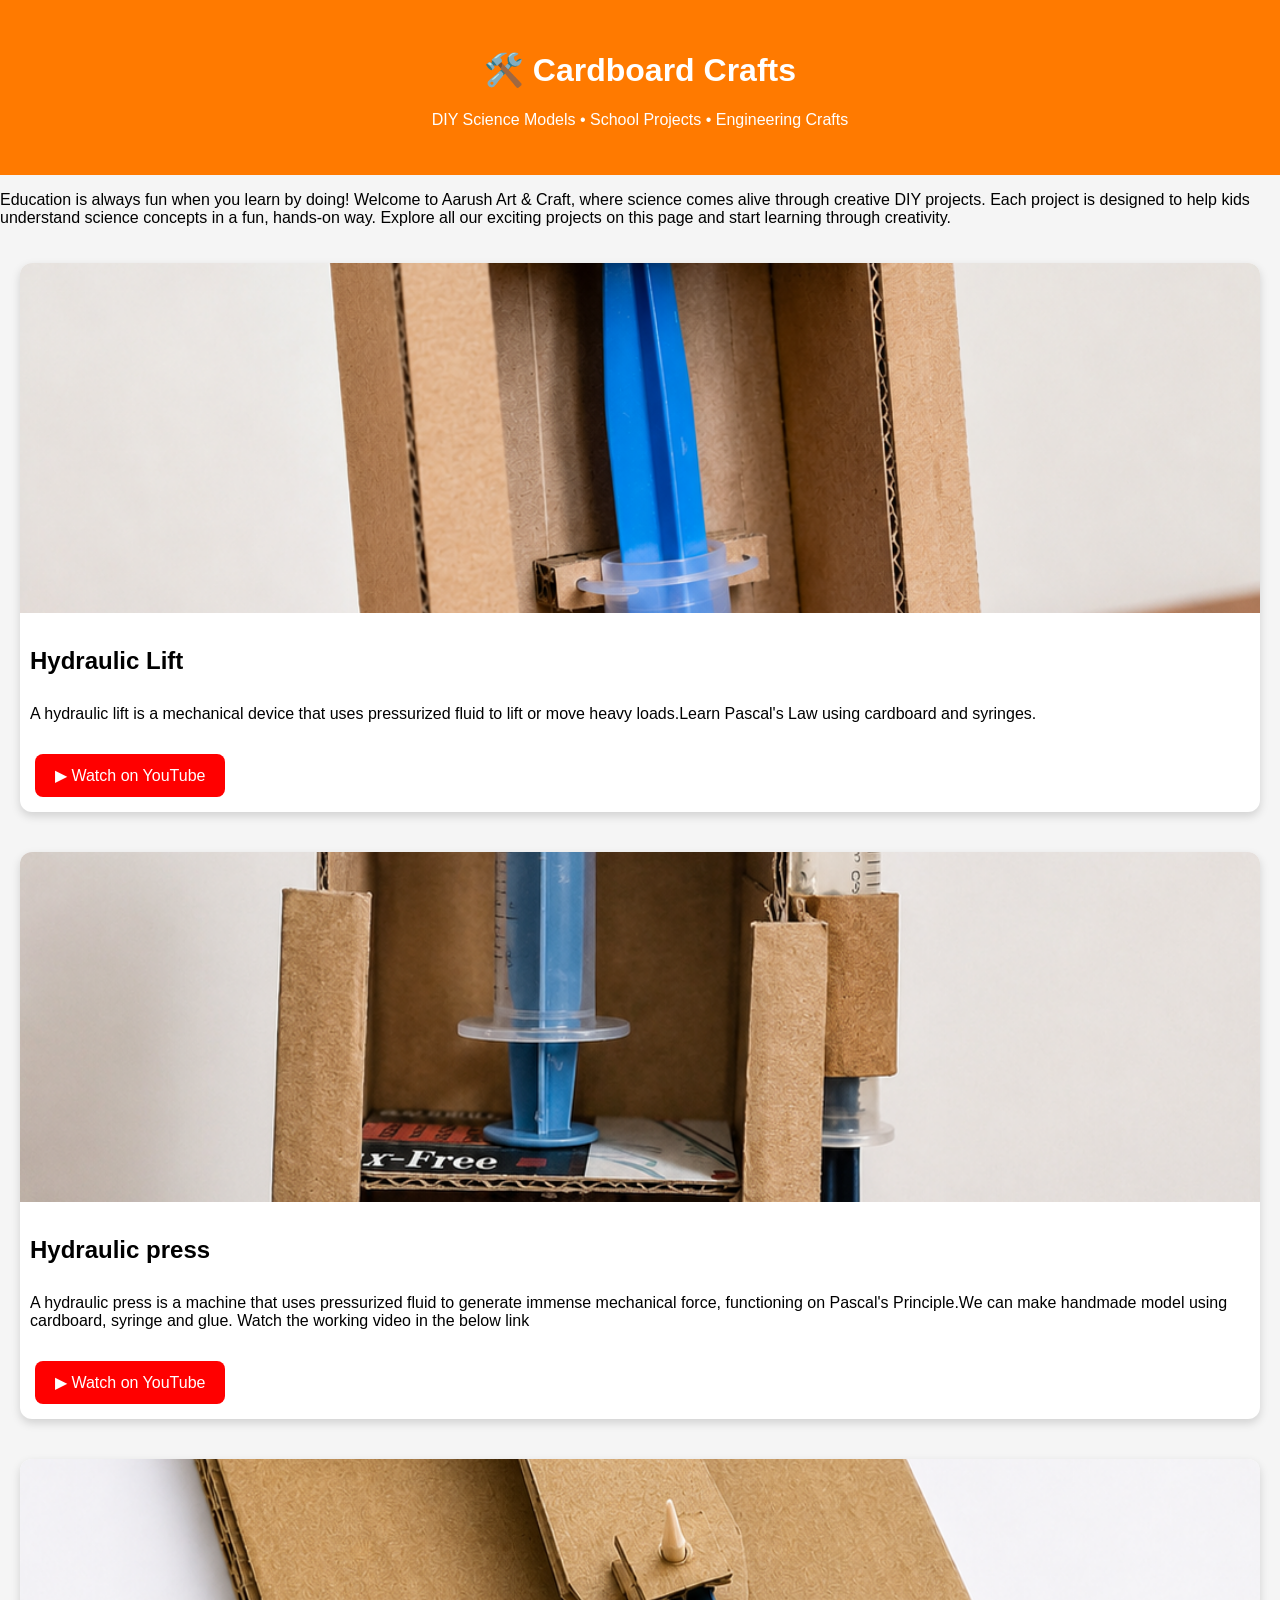
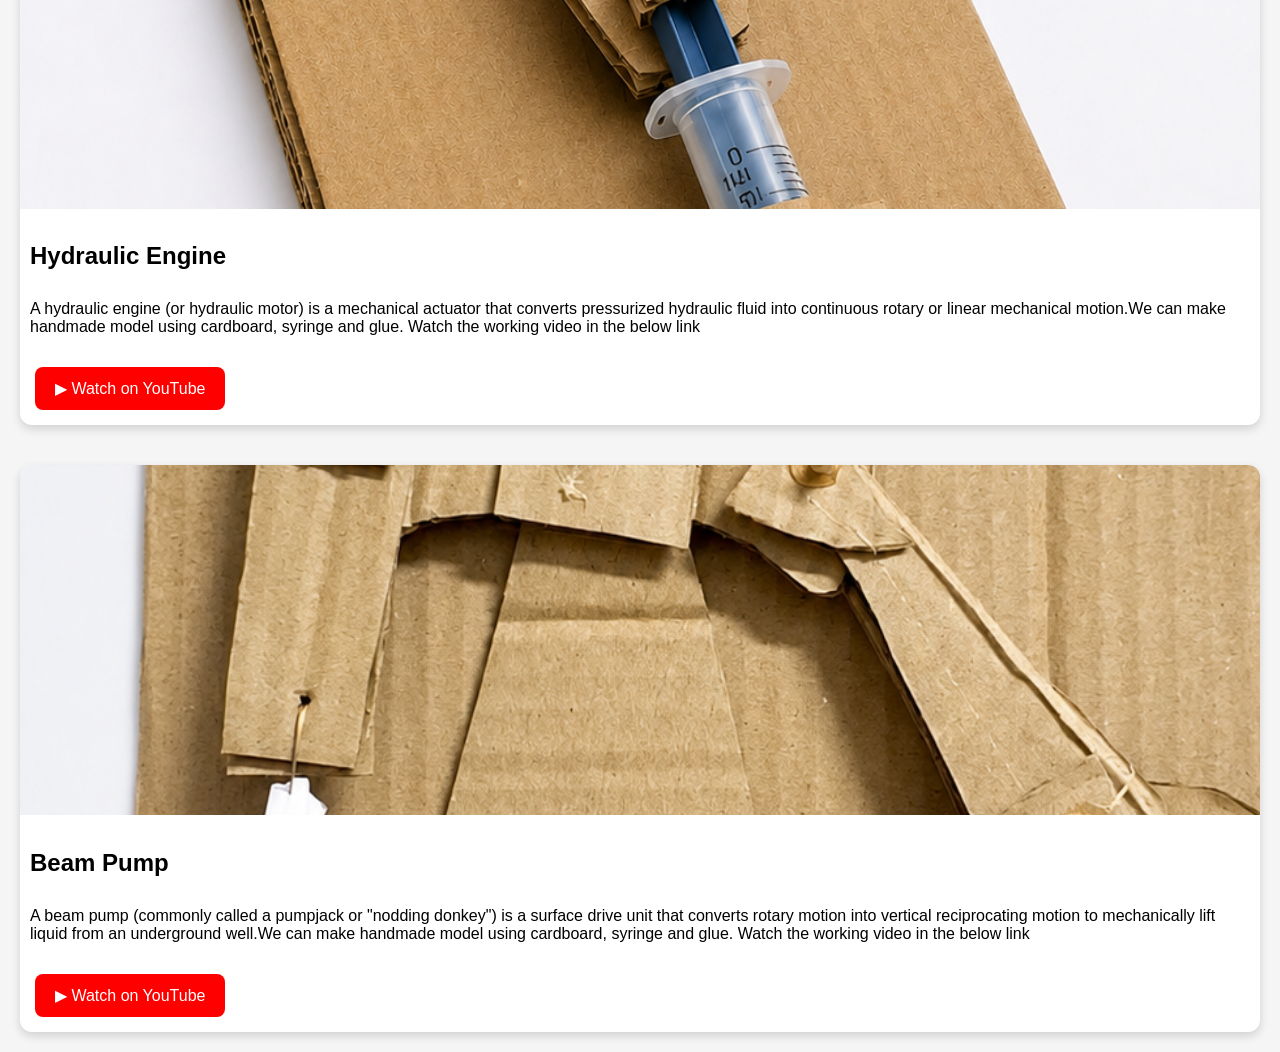
==== cardboard-crafts.html @ 6466de8f "Add introductory paragraph to cardboard crafts page Added a welcoming paragraph to introduce the pro" ====
<!DOCTYPE html>
<html lang="en">
<head>
<meta charset="UTF-8">


<meta name="description" content="Learn how to make cardboard crafts, DIY science models, hydraulic lift, pulley, rack and pinion, engine models, and school project ideas with step-by-step YouTube tutorials.">

<meta name="keywords" content="cardboard crafts, DIY science models, school projects, hydraulic lift, Pascal's law, engineering crafts, cardboard projects, Aarush Art and Craft">

<meta name="author" content="Aarush Art & Craft">

<meta name="robots" content="index, follow">

<meta property="og:title" content="Aarush Art & Craft">
<meta property="og:description" content="DIY Cardboard Science Models and Engineering Crafts">
<meta property="og:image" content="https://aarushartcraft.store/images/hydraulic-lift.jpg">
<meta property="og:url" content="https://aarushartcraft.store/">
<meta name="viewport" content="width=device-width, initial-scale=1.0">
<title>Cardboard Crafts | Aarush Art & Craft</title>

<style>
body{
    font-family:Arial,sans-serif;
    margin:0;
    background:#f5f5f5;
}

header{
    background:#ff7a00;
    color:white;
    text-align:center;
    padding:30px;
}

.grid{
    display:grid;
    grid-template-columns:repeat(auto-fit,minmax(280px,1fr));
    gap:20px;
    padding:20px;
}

.card{
    background:white;
    border-radius:12px;
    overflow:hidden;
    box-shadow:0 4px 10px rgba(0,0,0,.15);
}


.large-image {
    width: 100%;
    height: 350px;
    object-fit: cover;
}

.card h2{
    padding:10px;
}

.card p{
    padding:0 10px;
}

.button{
    display:inline-block;
    margin:15px;
    padding:12px 20px;
    background:red;
    color:white;
    text-decoration:none;
    border-radius:8px;
}
    
</style>

</head>

<body>

<header>
<h1>🛠️ Cardboard Crafts</h1>
<p>DIY Science Models • School Projects • Engineering Crafts</p>
</header>
<p>Education is always fun when you learn by doing!
Welcome to Aarush Art & Craft, where science comes alive through creative DIY projects. Each project is designed to help kids understand science concepts in a fun, hands-on way.
Explore all our exciting projects on this page and start learning through creativity. </p>
<div class="grid">

<div class="card">
<img src="image/hydraulic lift.png" class="large-image" alt="Hydraulic Lift">

<h2>Hydraulic Lift</h2>

<p>A hydraulic lift is a mechanical device that uses pressurized fluid to lift or move heavy loads.Learn Pascal's Law using cardboard and syringes.</p>

<a class="button"
href="https://youtube.com/shorts/igs1N5tUqi4?feature=share"
target="_blank">
▶ Watch on YouTube
</a>

</div>

</div>
<div class="grid">

<div class="card">
<img src="image/hydraulic press.png" class="large-image" alt="Hydraulic Press">

<h2>Hydraulic press</h2>

<p>A hydraulic press is a machine that uses pressurized fluid to generate immense mechanical force, functioning on Pascal's Principle.We can make handmade model using cardboard, syringe and glue. Watch the working video in the below link </p>

<a class="button"
href="https://youtube.com/shorts/ojKAzRwGPjg?feature=share"
target="_blank">
▶ Watch on YouTube
</a>

</div>

</div>
    </div>
<div class="grid">

<div class="card">
<img src="image/cardboard engine.png" class="large-image" alt="Hydraulic engine">

<h2>Hydraulic Engine</h2>

<p>A hydraulic engine (or hydraulic motor) is a mechanical actuator that converts pressurized hydraulic fluid into continuous rotary or linear mechanical motion.We can make handmade model using cardboard, syringe and glue. Watch the working video in the below link </p>

<a class="button"
href="https://youtube.com/shorts/Ao4oOEeoLTc?si=QLT91wy5nQGYaoRS"
target="_blank">
▶ Watch on YouTube
</a>

</div>

</div>
    <div class="grid">

<div class="card">
<img src="image/crank case mechanism.png" class="large-image" alt="Beam pump">

<h2>Beam Pump</h2>

<p>A beam pump (commonly called a pumpjack or "nodding donkey") is a surface drive unit that converts rotary motion into vertical reciprocating motion to mechanically lift liquid from an underground well.We can make handmade model using cardboard, syringe and glue. Watch the working video in the below link </p>

<a class="button"
href="https://youtube.com/shorts/di73nkP9An8?feature=share"
target="_blank">
▶ Watch on YouTube
</a>

</div>

</div>
</body>
</html>
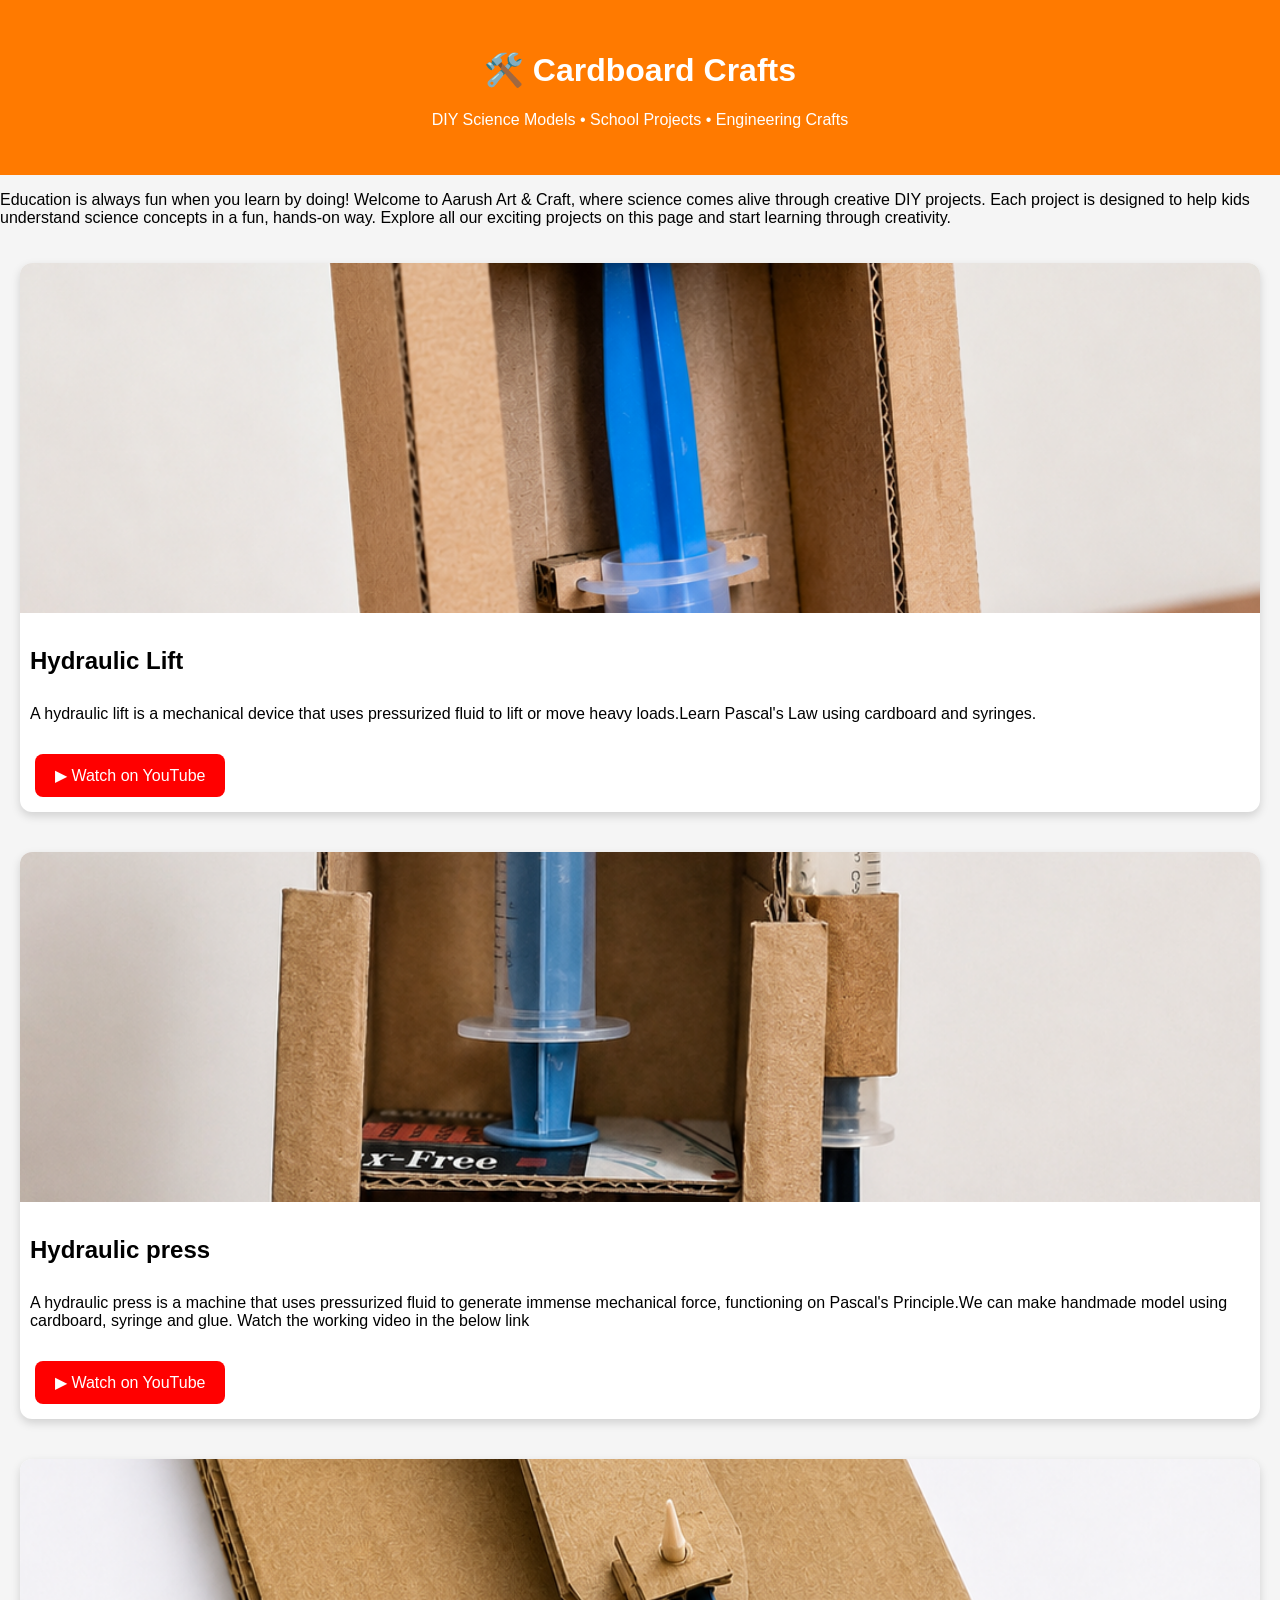
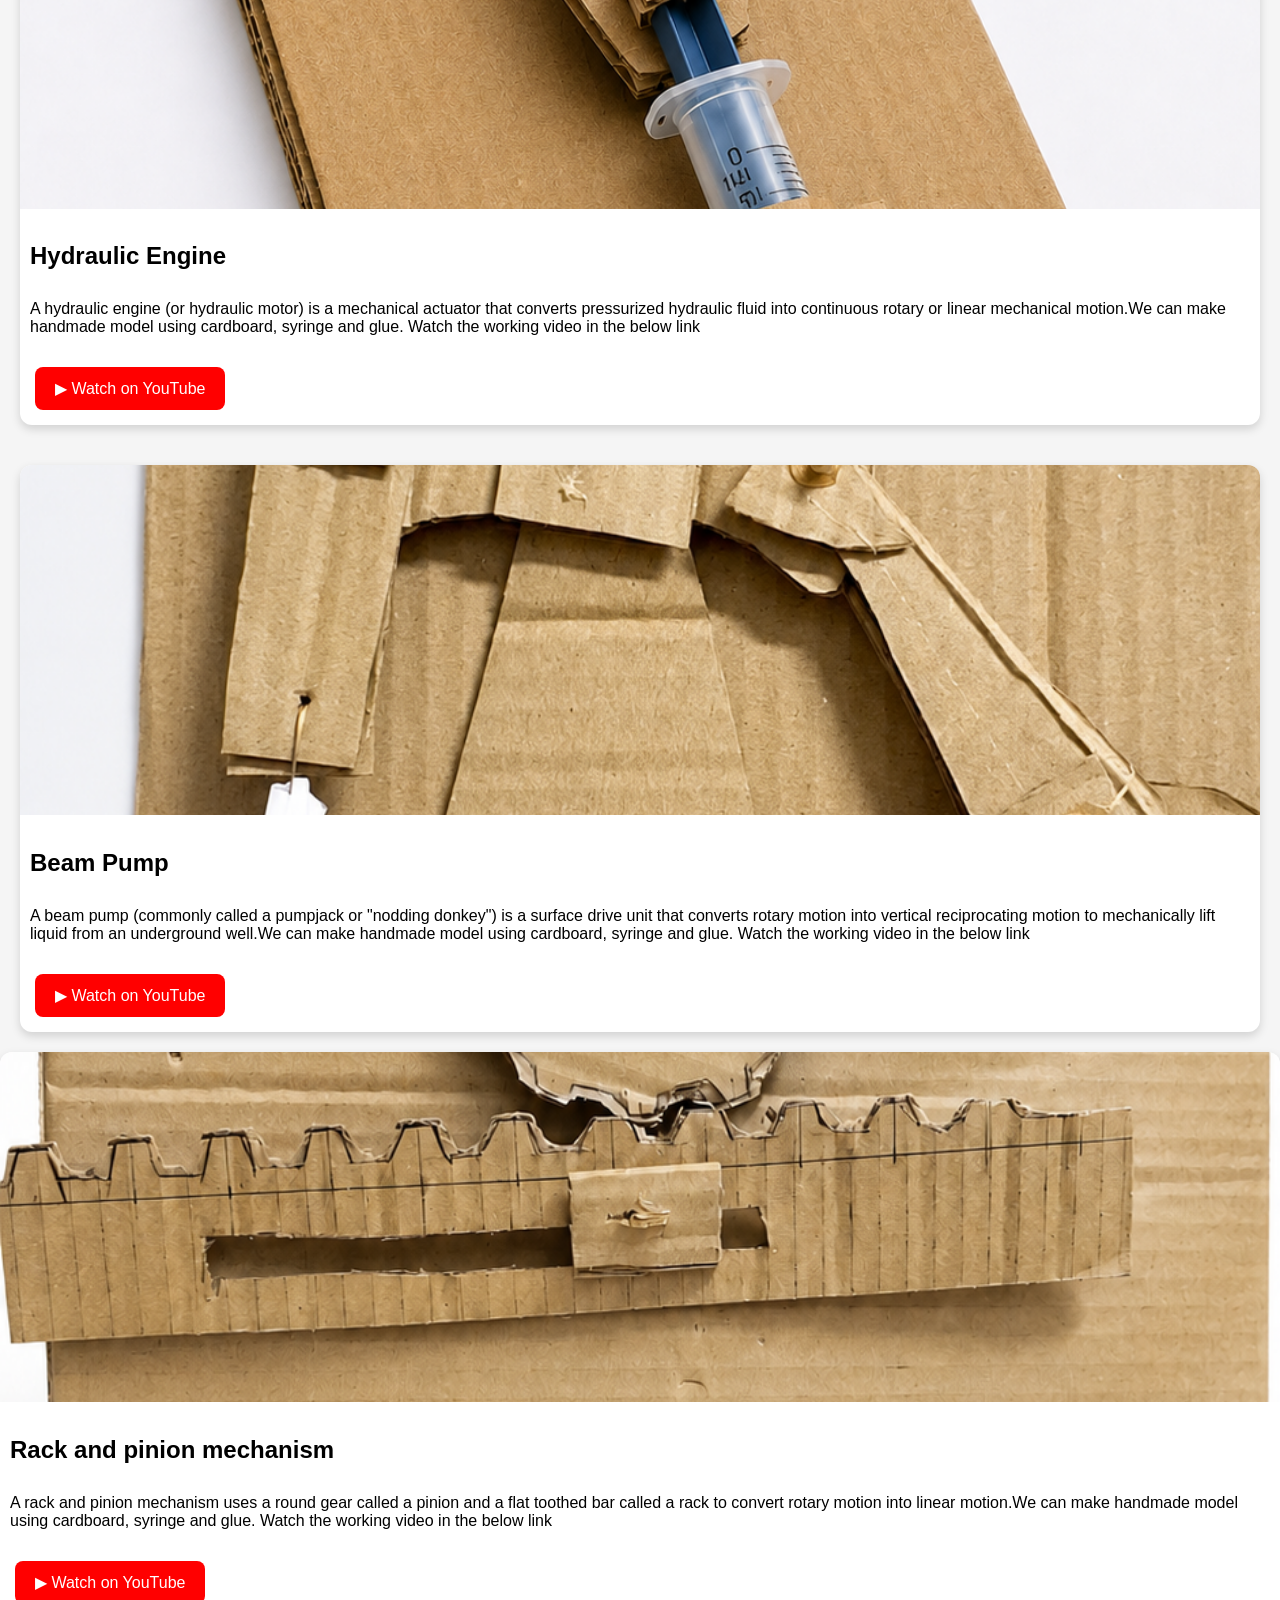
==== commit ad5d0cef: "Add rack and pinion mechanism section Added a new section for the rack and pinion mechanism with an " ====
--- a/cardboard-crafts.html
+++ b/cardboard-crafts.html
@@ -158,5 +158,20 @@
 </div>
 
 </div>
+    <div class="card">
+<img src="image/rack and pinion.png" class="large-image" alt="Beam pump">
+
+<h2>Rack and pinion mechanism</h2>
+
+<p>A rack and pinion mechanism uses a round gear called a pinion and a flat toothed bar called a rack to convert rotary motion into linear motion.We can make handmade model using cardboard, syringe and glue. Watch the working video in the below link </p>
+
+<a class="button"
+href="https://youtu.be/C5JU1VcR-ag">
+▶ Watch on YouTube
+</a>
+
+</div>
+
+</div>
 </body>
 </html>
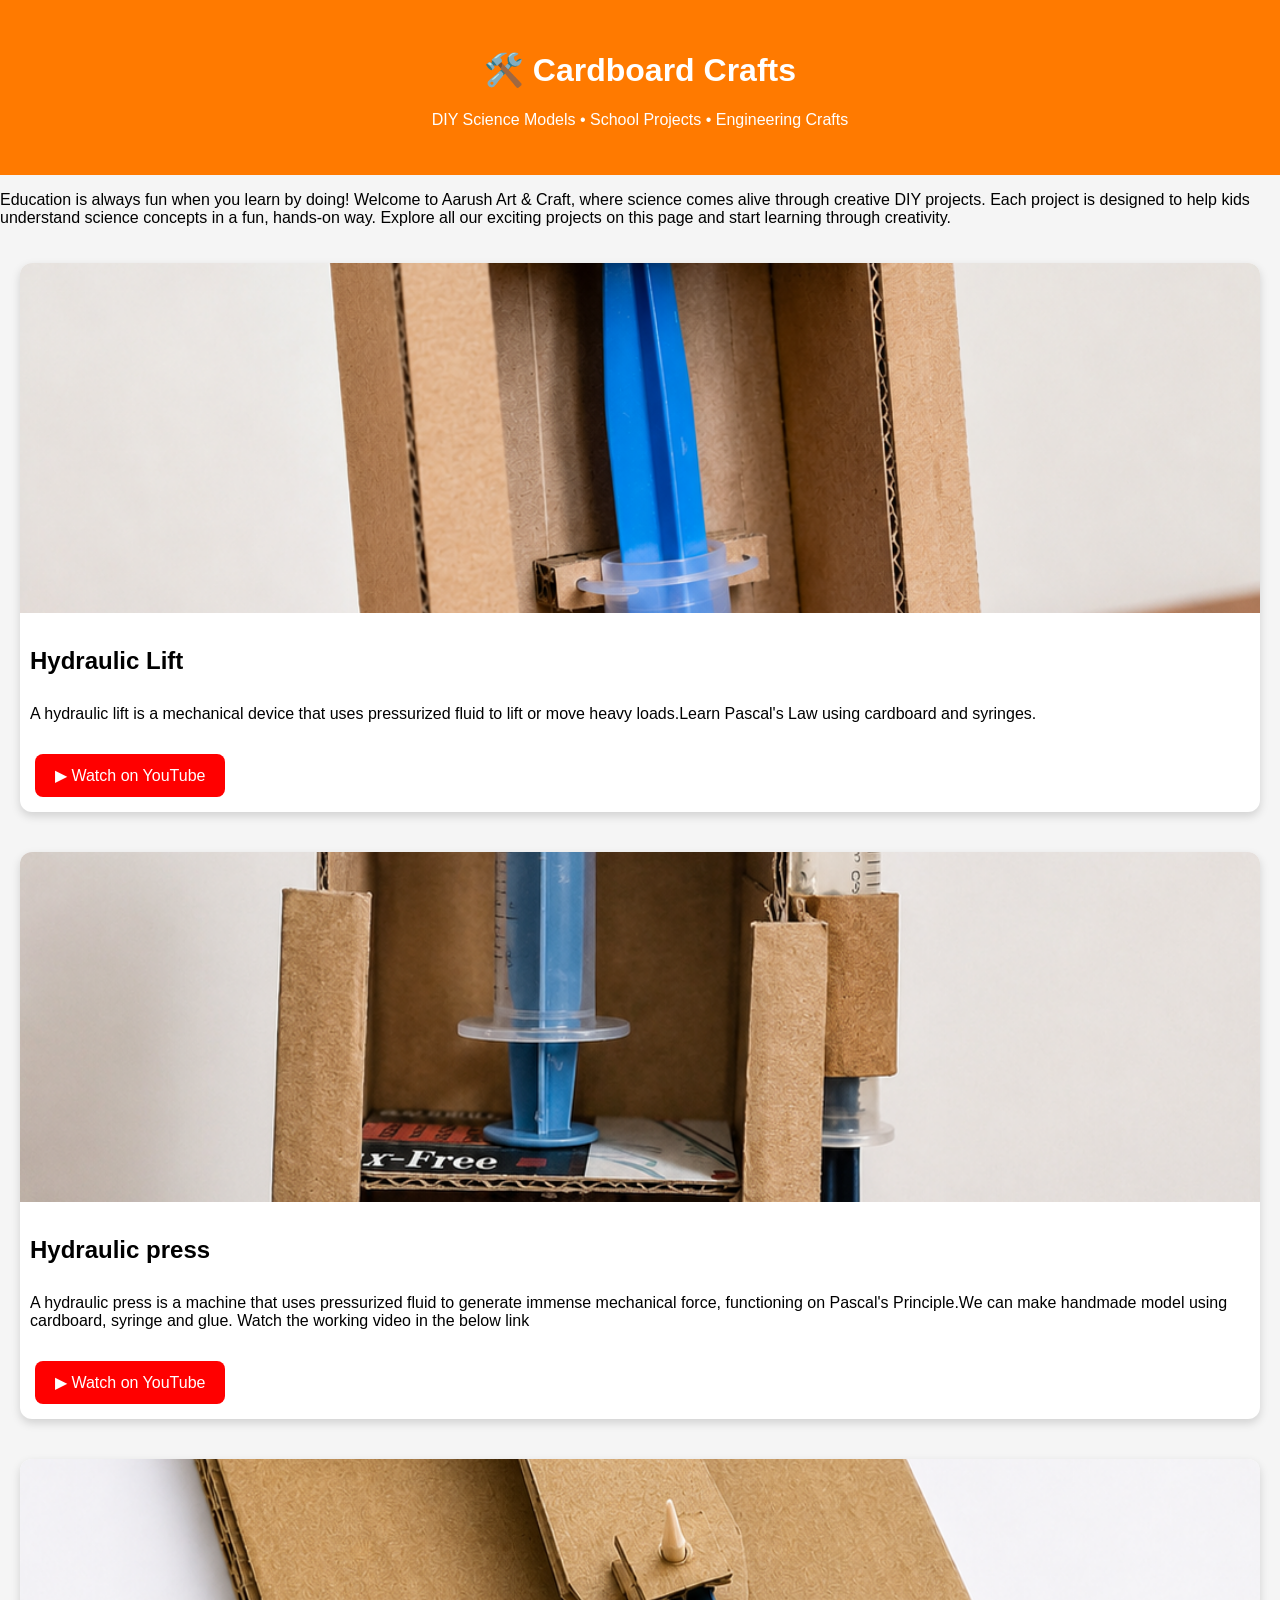
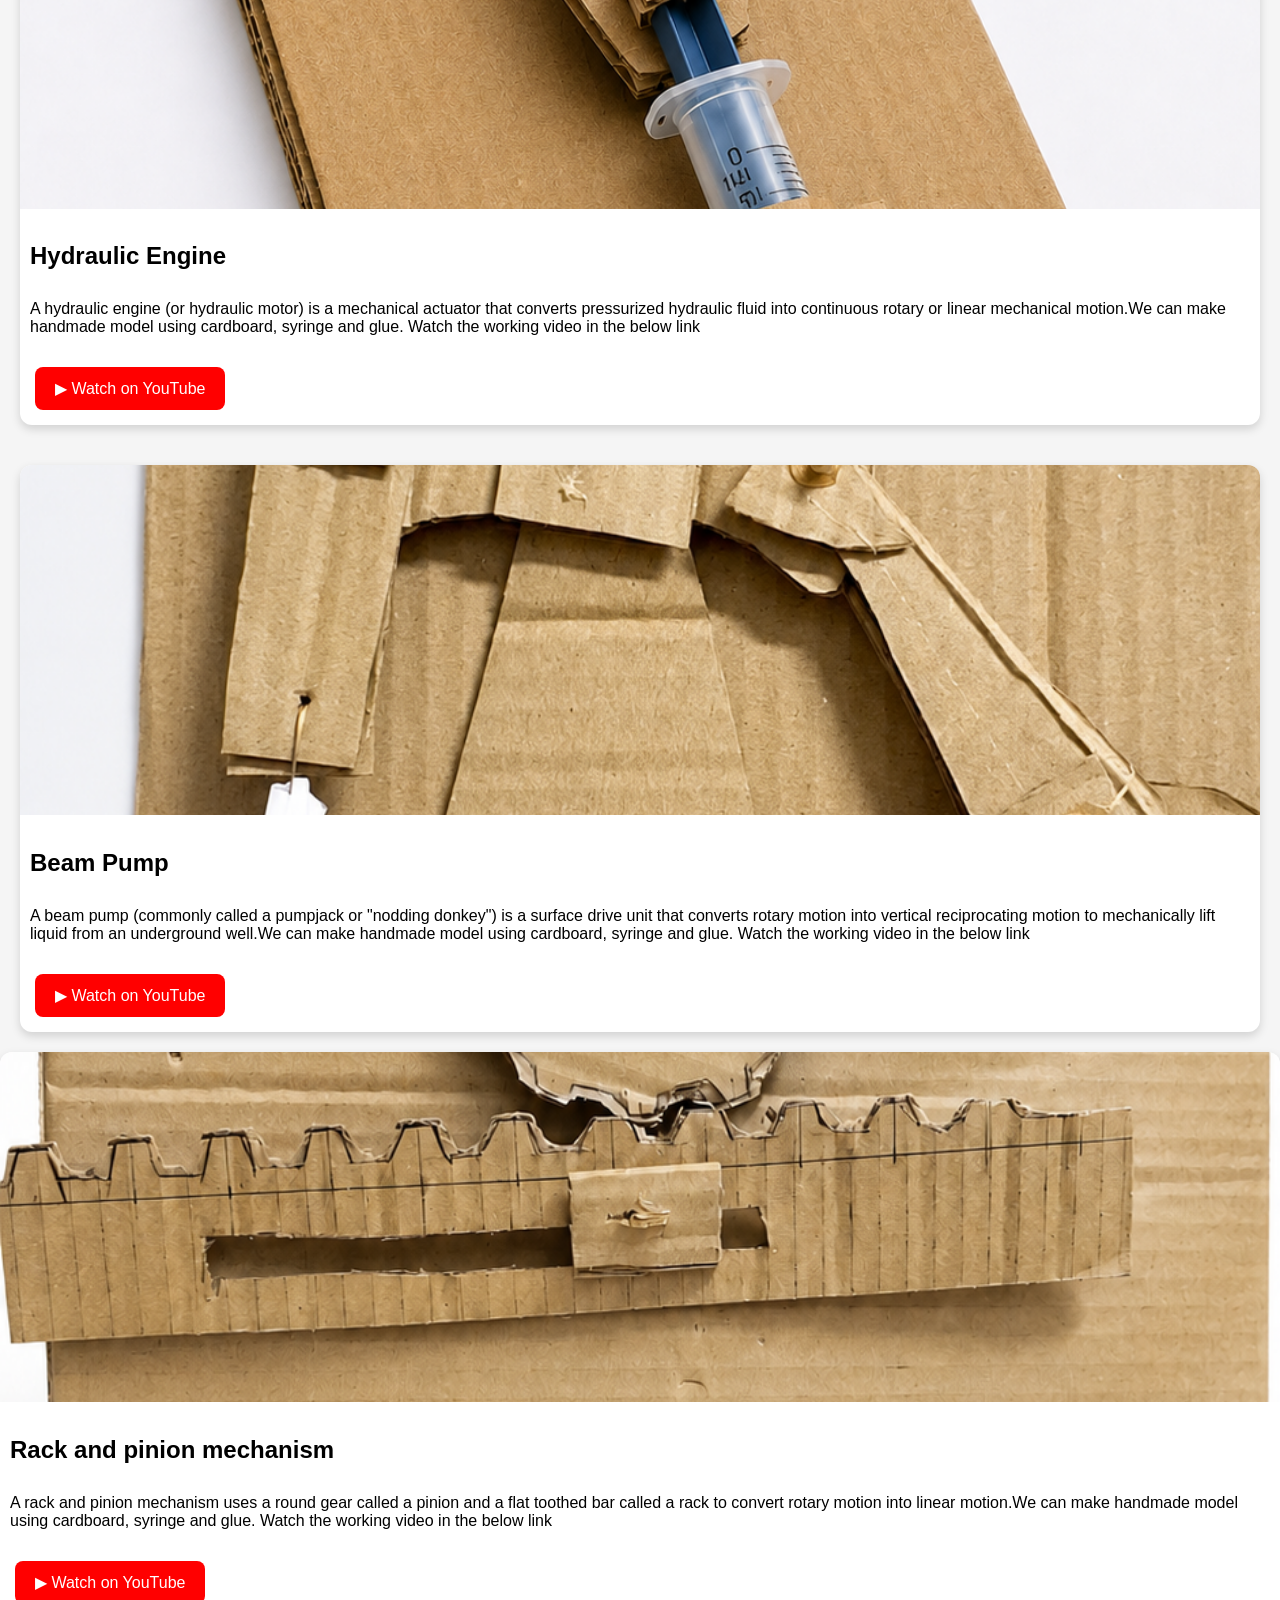
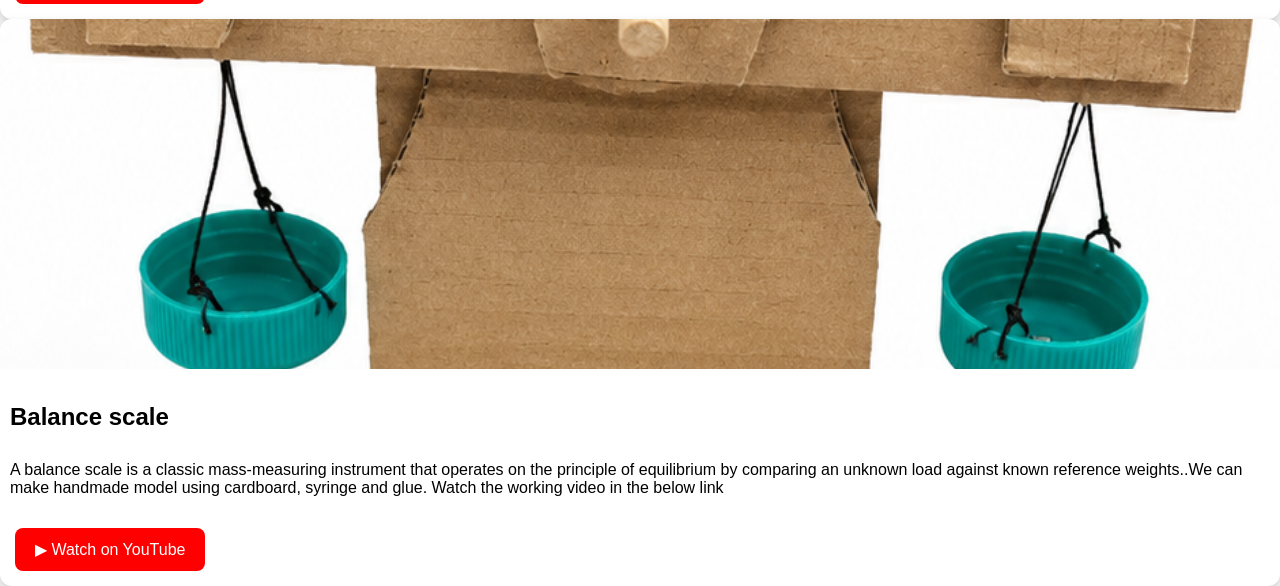
==== commit 3b80513a: "Add balance scale craft section to cardboard-crafts.html Added a section for a balance scale craft w" ====
--- a/cardboard-crafts.html
+++ b/cardboard-crafts.html
@@ -159,7 +159,7 @@
 
 </div>
     <div class="card">
-<img src="image/rack and pinion.png" class="large-image" alt="Beam pump">
+<img src="image/rack and pinion.png" class="large-image" alt="Rack and pinion mechanism">
 
 <h2>Rack and pinion mechanism</h2>
 
@@ -173,5 +173,20 @@
 </div>
 
 </div>
+    <div class="card">
+<img src="image/balance scale.png" class="large-image" alt="Balance scale">
+
+<h2>Balance scale</h2>
+
+<p>A balance scale is a classic mass-measuring instrument that operates on the principle of equilibrium by comparing an unknown load against known reference weights..We can make handmade model using cardboard, syringe and glue. Watch the working video in the below link </p>
+
+<a class="button"
+href="https://youtu.be/AOOalqf35Do">
+▶ Watch on YouTube
+</a>
+
+</div>
+
+</div>
 </body>
 </html>
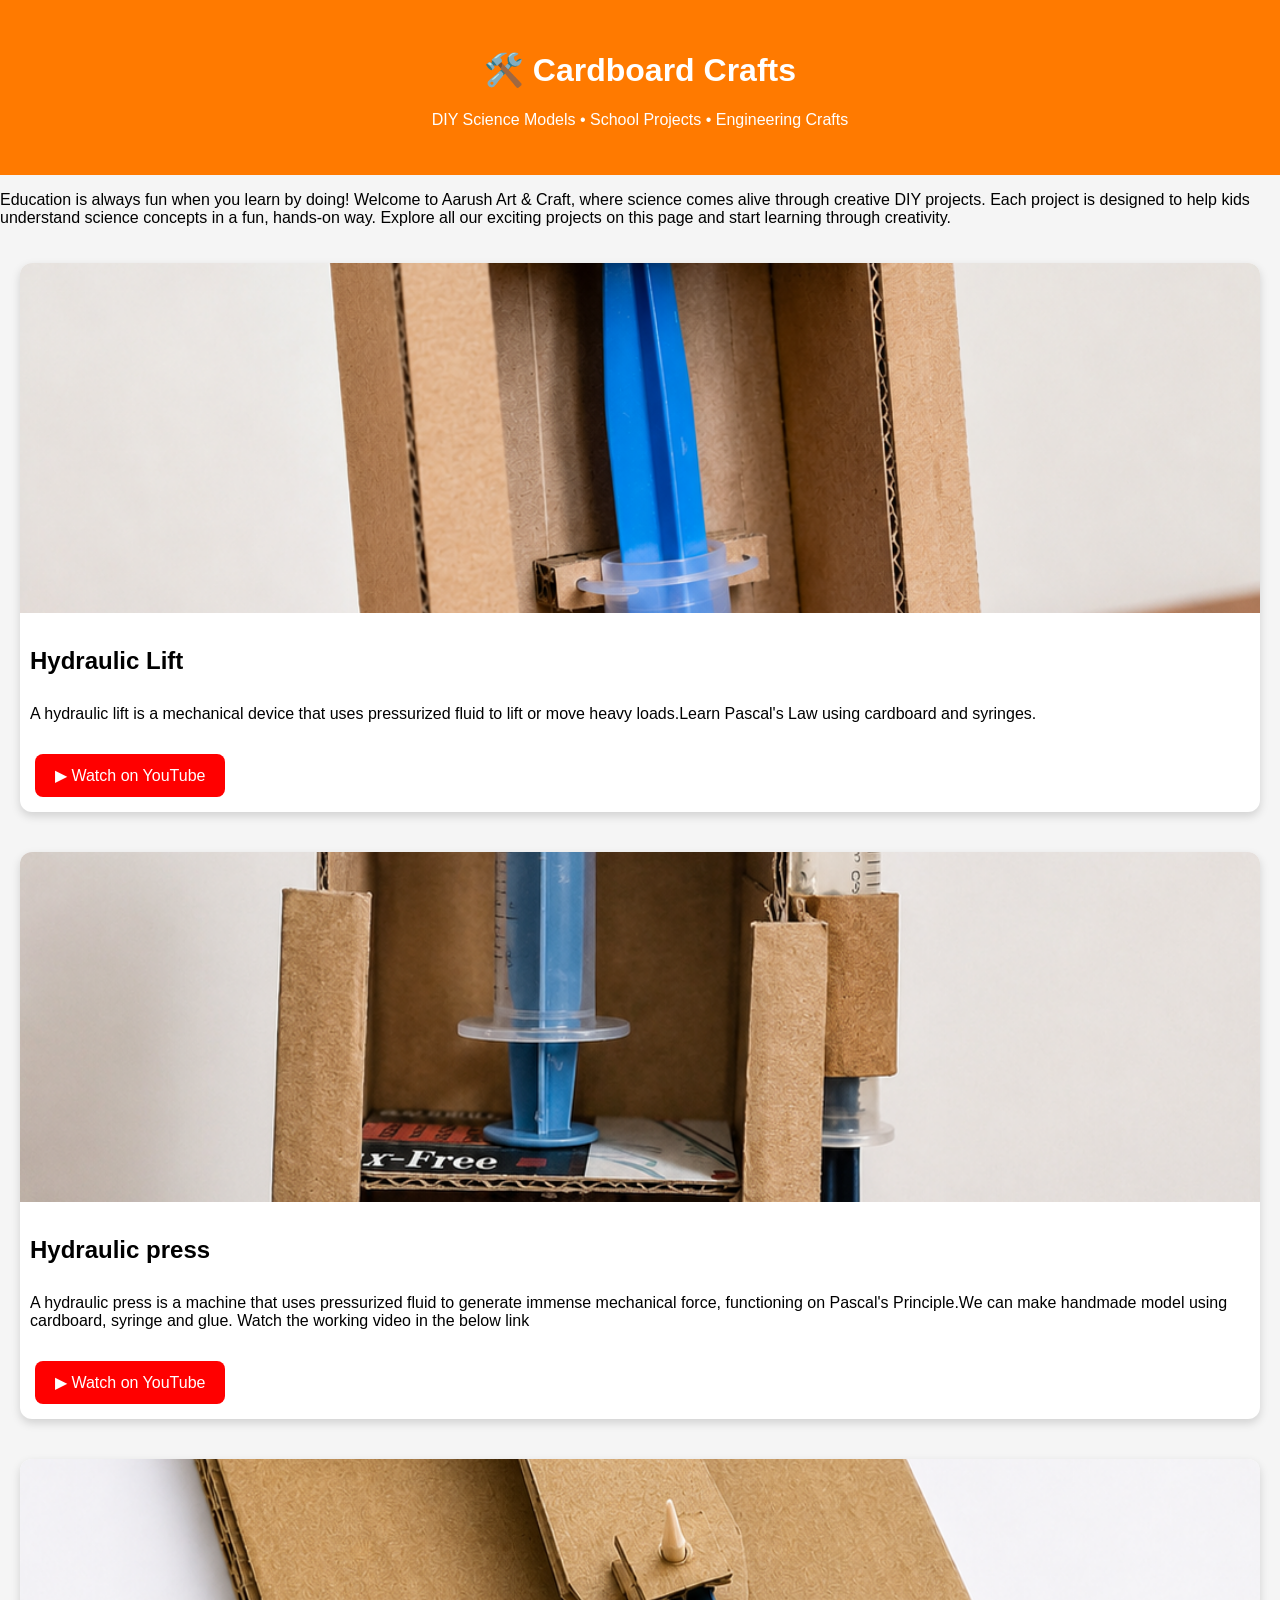
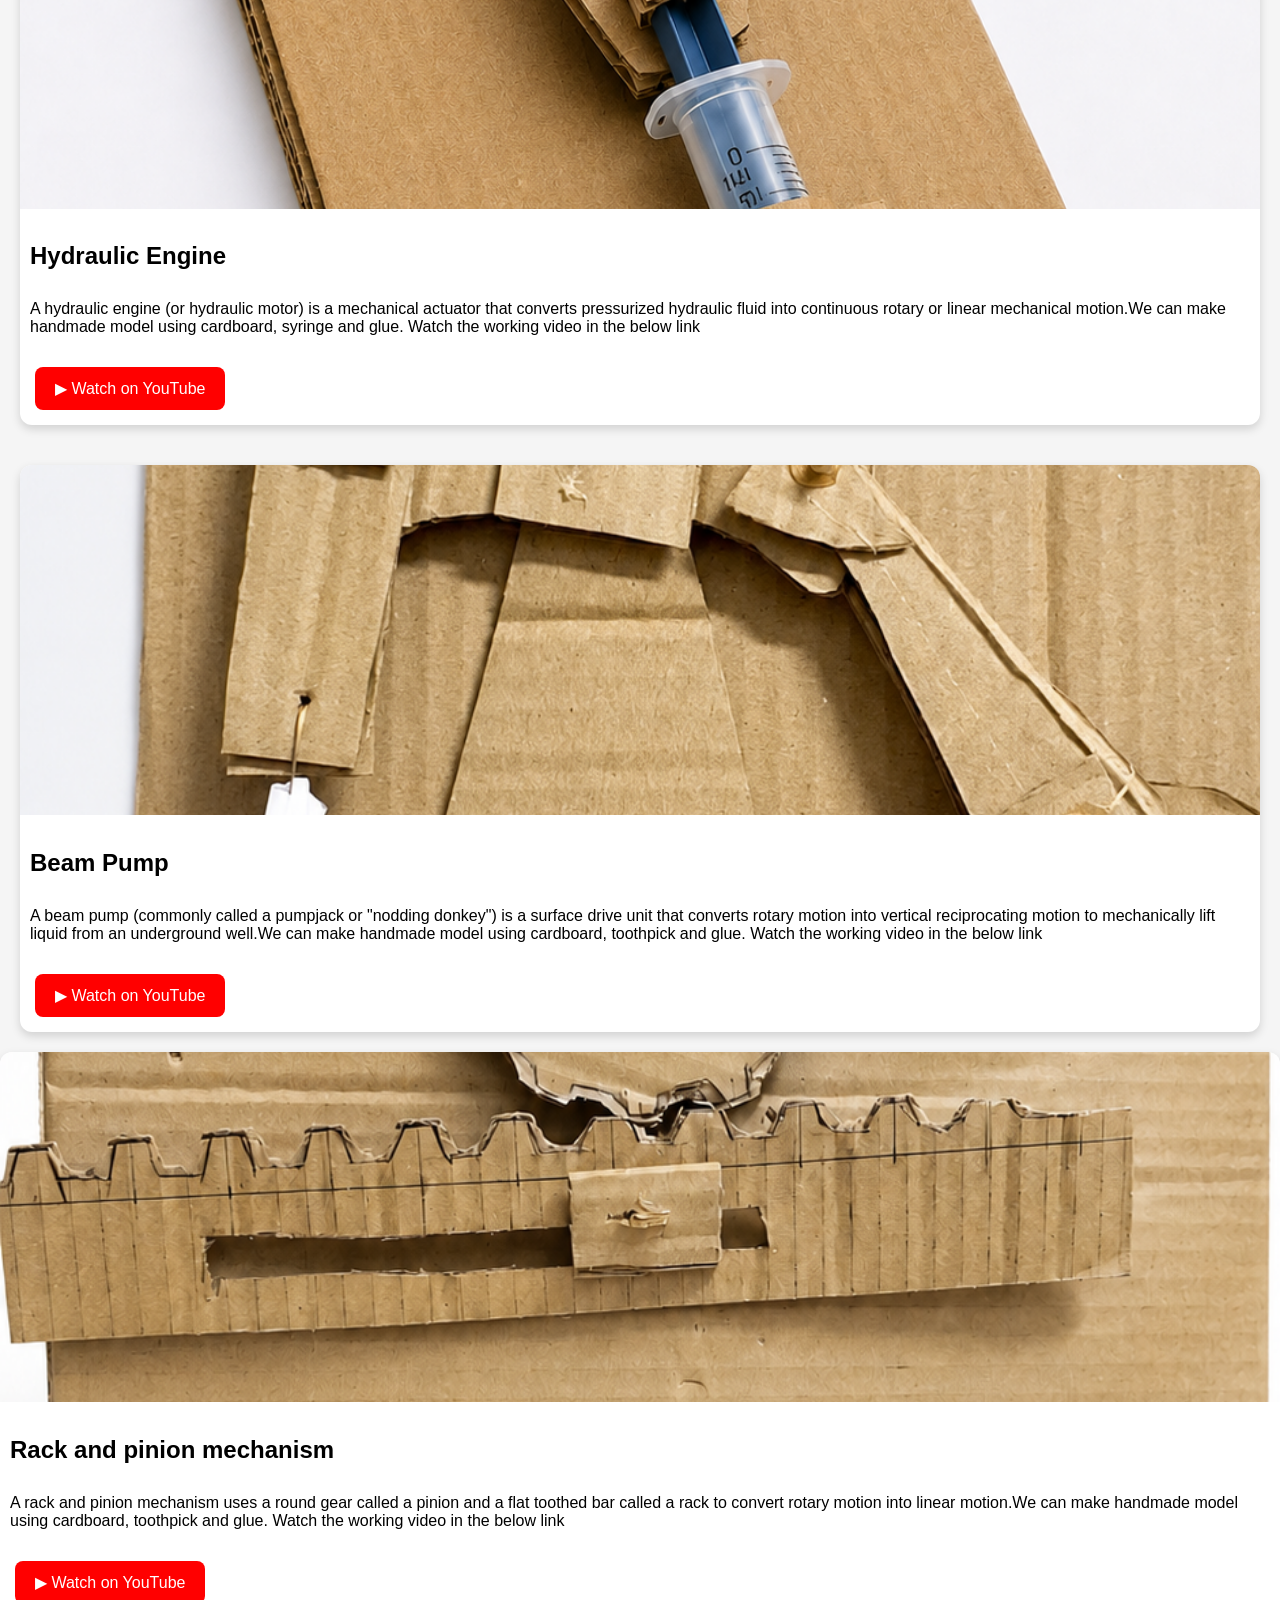
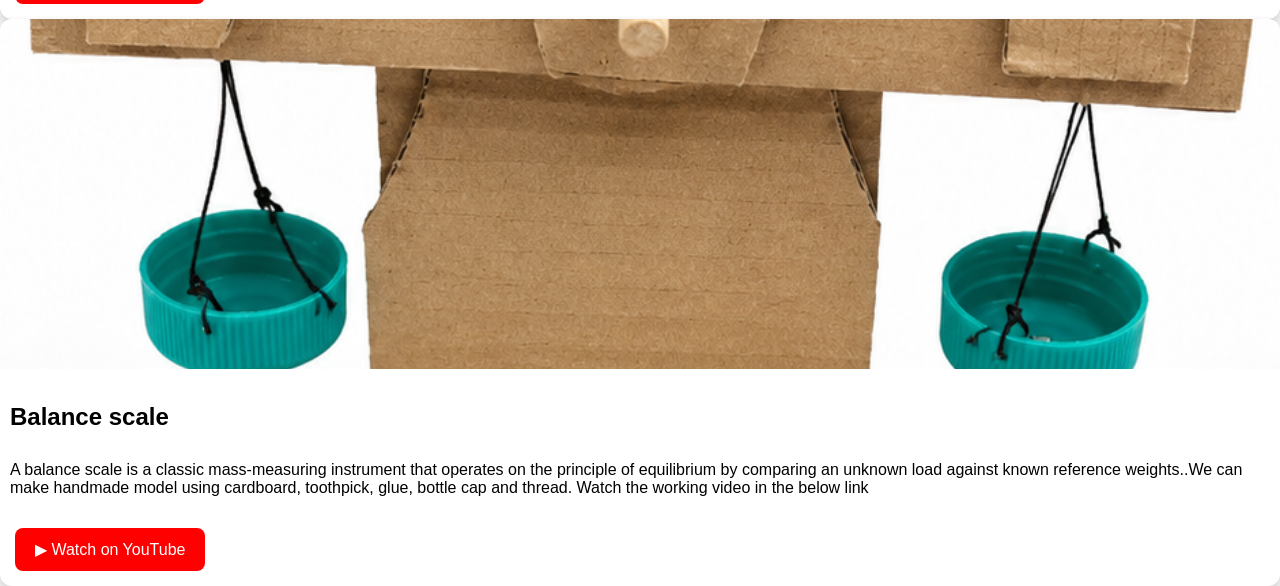
==== commit fbe58b97: "Update materials for handmade models in descriptions" ====
--- a/cardboard-crafts.html
+++ b/cardboard-crafts.html
@@ -147,7 +147,7 @@
 
 <h2>Beam Pump</h2>
 
-<p>A beam pump (commonly called a pumpjack or "nodding donkey") is a surface drive unit that converts rotary motion into vertical reciprocating motion to mechanically lift liquid from an underground well.We can make handmade model using cardboard, syringe and glue. Watch the working video in the below link </p>
+<p>A beam pump (commonly called a pumpjack or "nodding donkey") is a surface drive unit that converts rotary motion into vertical reciprocating motion to mechanically lift liquid from an underground well.We can make handmade model using cardboard, toothpick and glue. Watch the working video in the below link </p>
 
 <a class="button"
 href="https://youtube.com/shorts/di73nkP9An8?feature=share"
@@ -163,7 +163,7 @@
 
 <h2>Rack and pinion mechanism</h2>
 
-<p>A rack and pinion mechanism uses a round gear called a pinion and a flat toothed bar called a rack to convert rotary motion into linear motion.We can make handmade model using cardboard, syringe and glue. Watch the working video in the below link </p>
+<p>A rack and pinion mechanism uses a round gear called a pinion and a flat toothed bar called a rack to convert rotary motion into linear motion.We can make handmade model using cardboard, toothpick and glue. Watch the working video in the below link </p>
 
 <a class="button"
 href="https://youtu.be/C5JU1VcR-ag">
@@ -178,7 +178,7 @@
 
 <h2>Balance scale</h2>
 
-<p>A balance scale is a classic mass-measuring instrument that operates on the principle of equilibrium by comparing an unknown load against known reference weights..We can make handmade model using cardboard, syringe and glue. Watch the working video in the below link </p>
+<p>A balance scale is a classic mass-measuring instrument that operates on the principle of equilibrium by comparing an unknown load against known reference weights..We can make handmade model using cardboard, toothpick, glue, bottle cap and thread. Watch the working video in the below link </p>
 
 <a class="button"
 href="https://youtu.be/AOOalqf35Do">
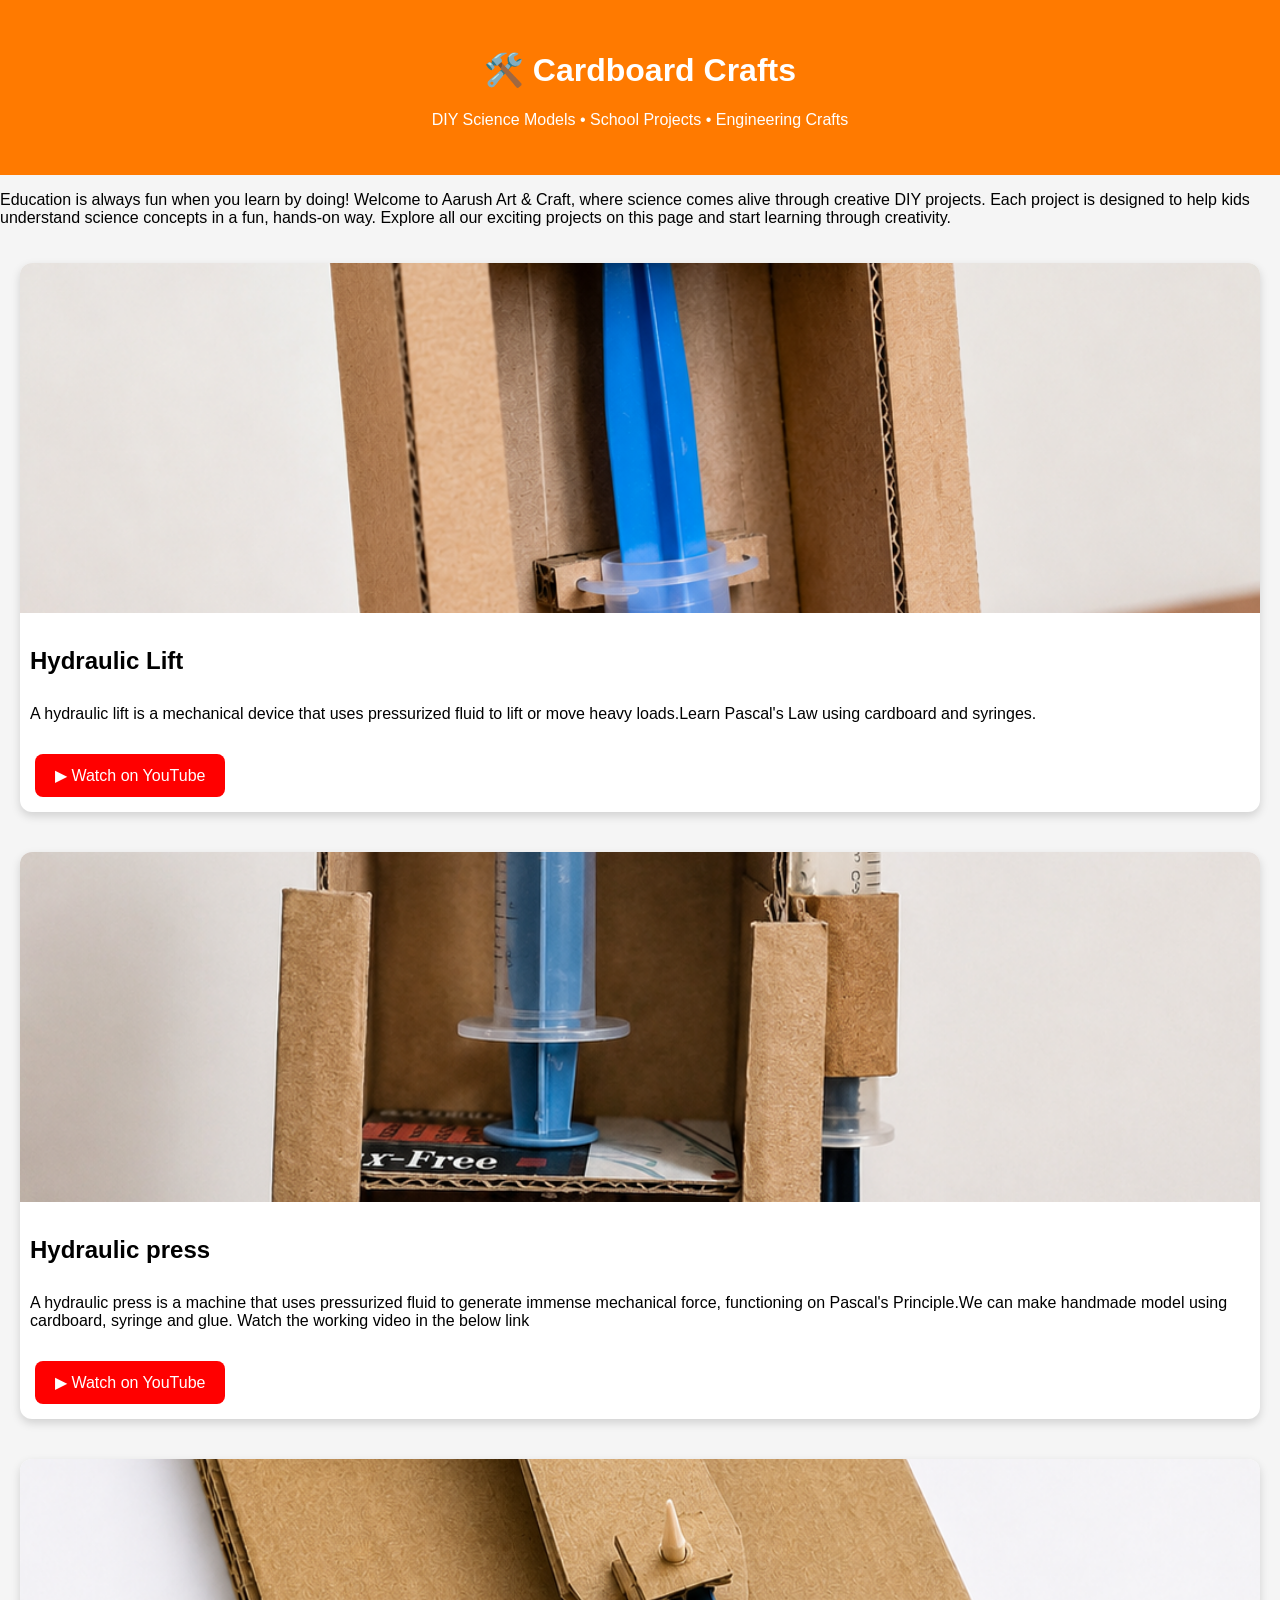
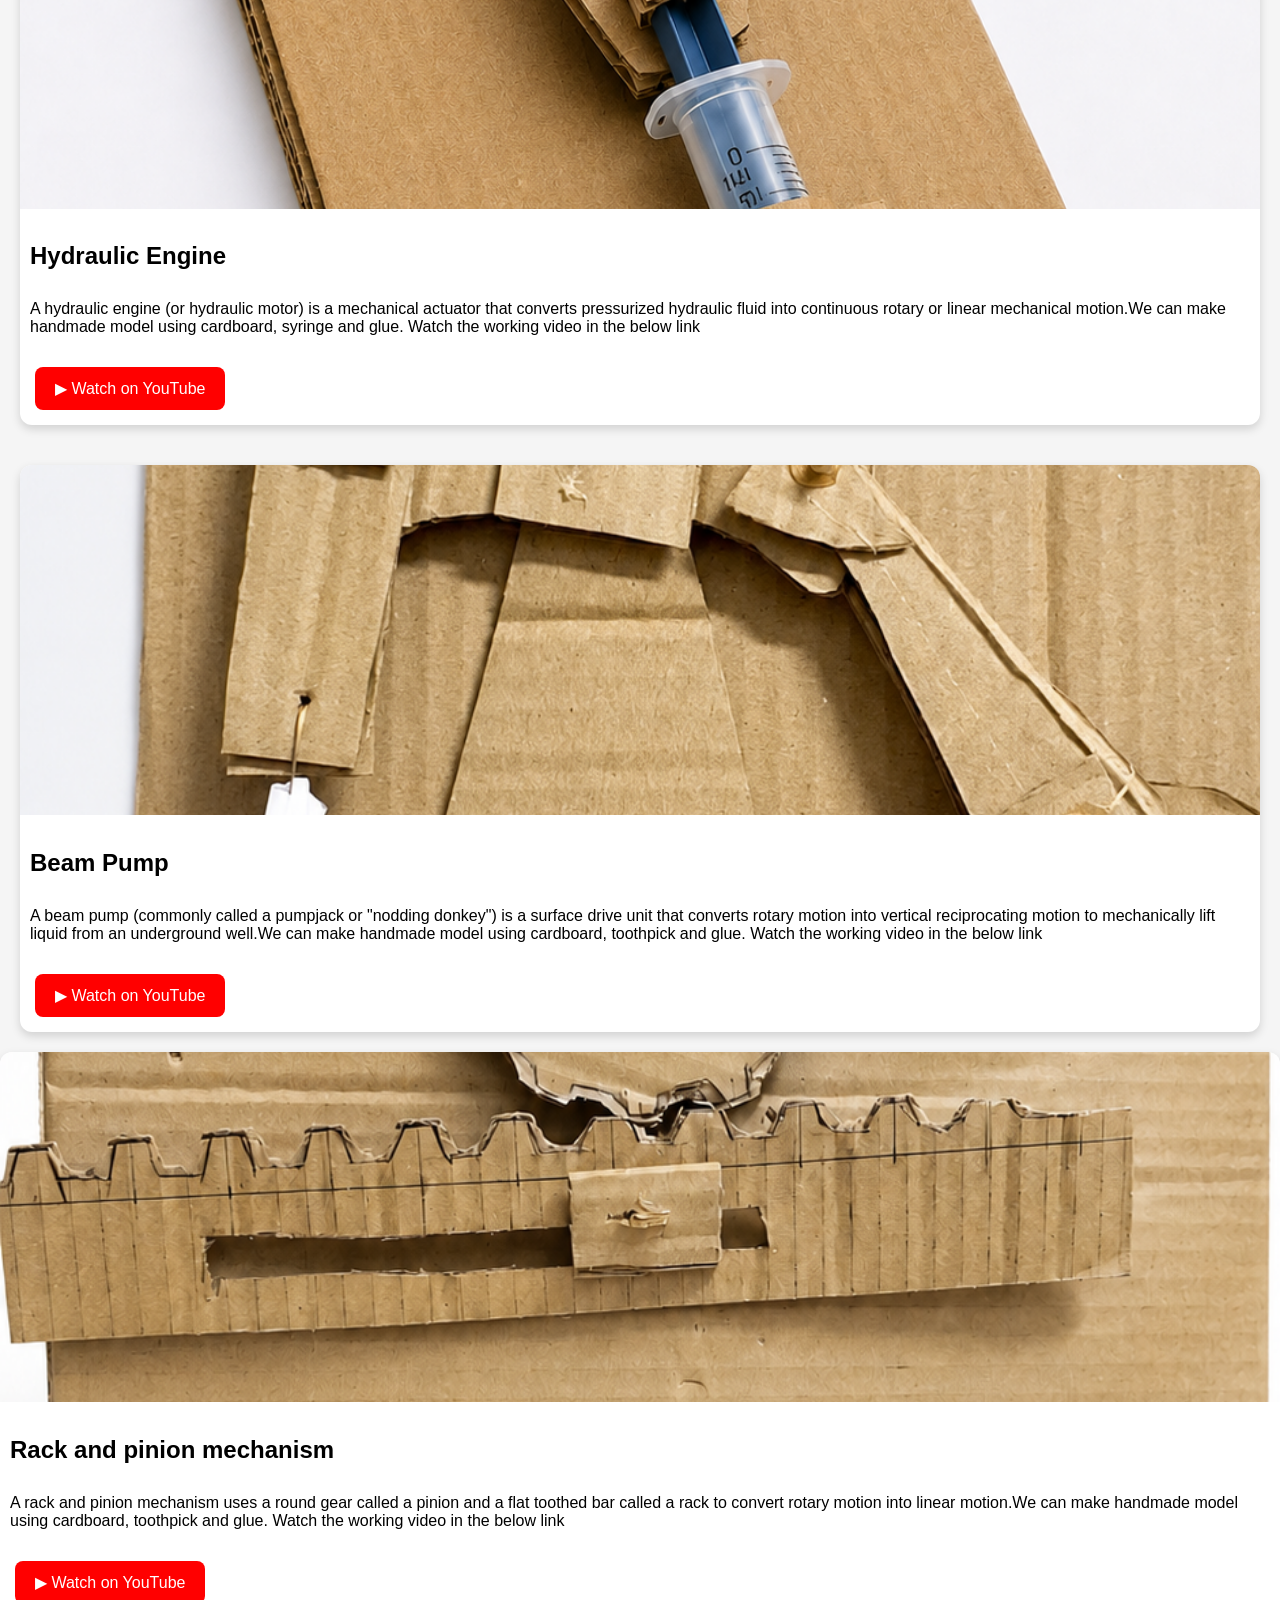
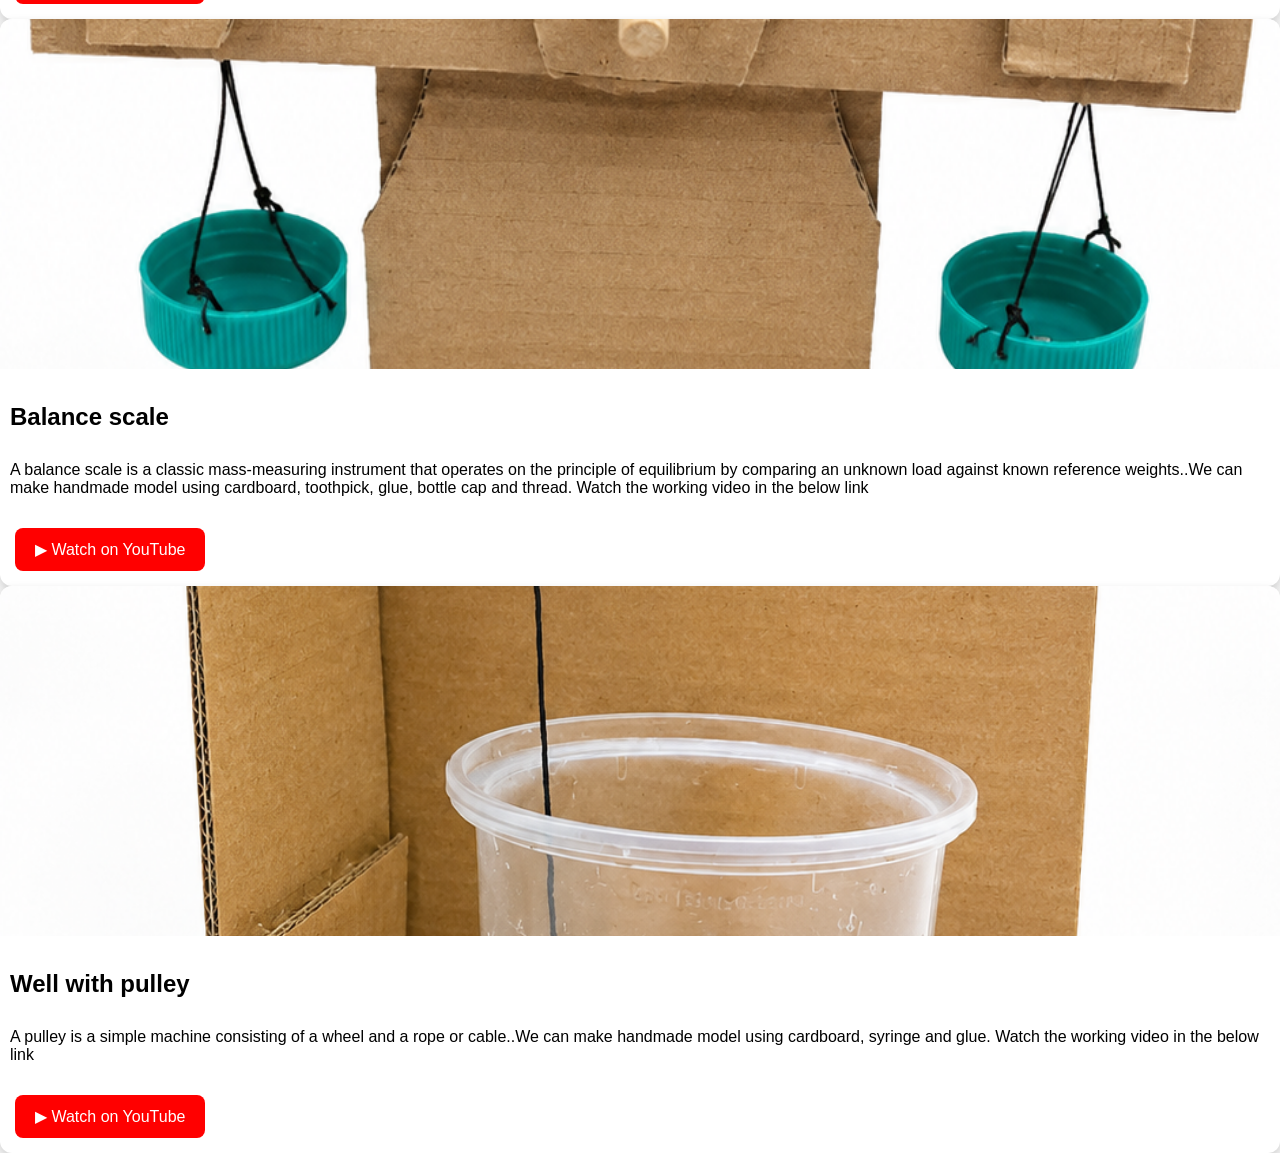
==== commit a7721eb9: "Add 'Well with pulley' section to cardboard-crafts.html Added a new section for 'Well with pulley' w" ====
--- a/cardboard-crafts.html
+++ b/cardboard-crafts.html
@@ -186,6 +186,22 @@
 </a>
 
 </div>
+    
+
+</div>
+    <div class="card">
+<img src="image/well with pulley.png" class="large-image" alt="Balance scale">
+
+<h2>Well with pulley</h2>
+
+<p>A pulley is a simple machine consisting of a wheel and a rope or cable..We can make handmade model using cardboard, syringe and glue. Watch the working video in the below link </p>
+
+<a class="button"
+href="https://youtu.be/BoOQFaYcAt0">
+▶ Watch on YouTube
+</a>
+
+</div>
 
 </div>
 </body>
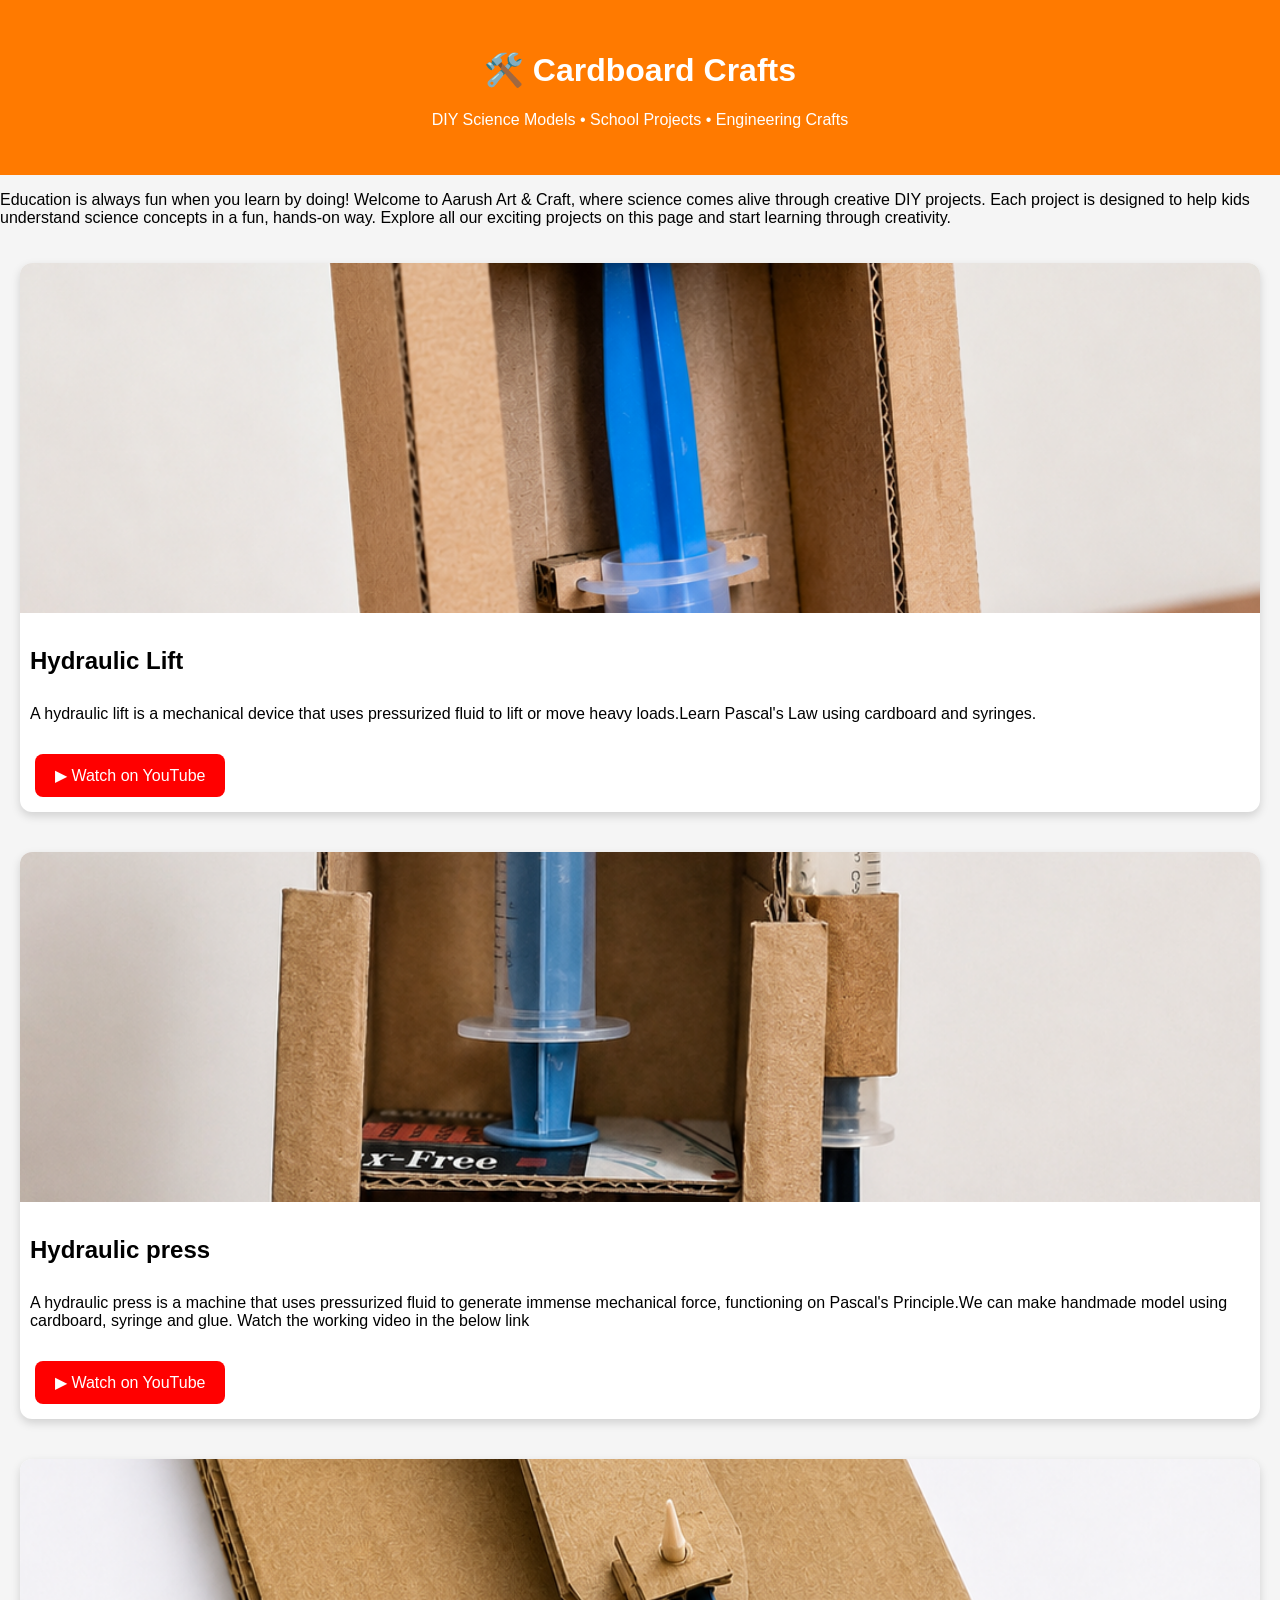
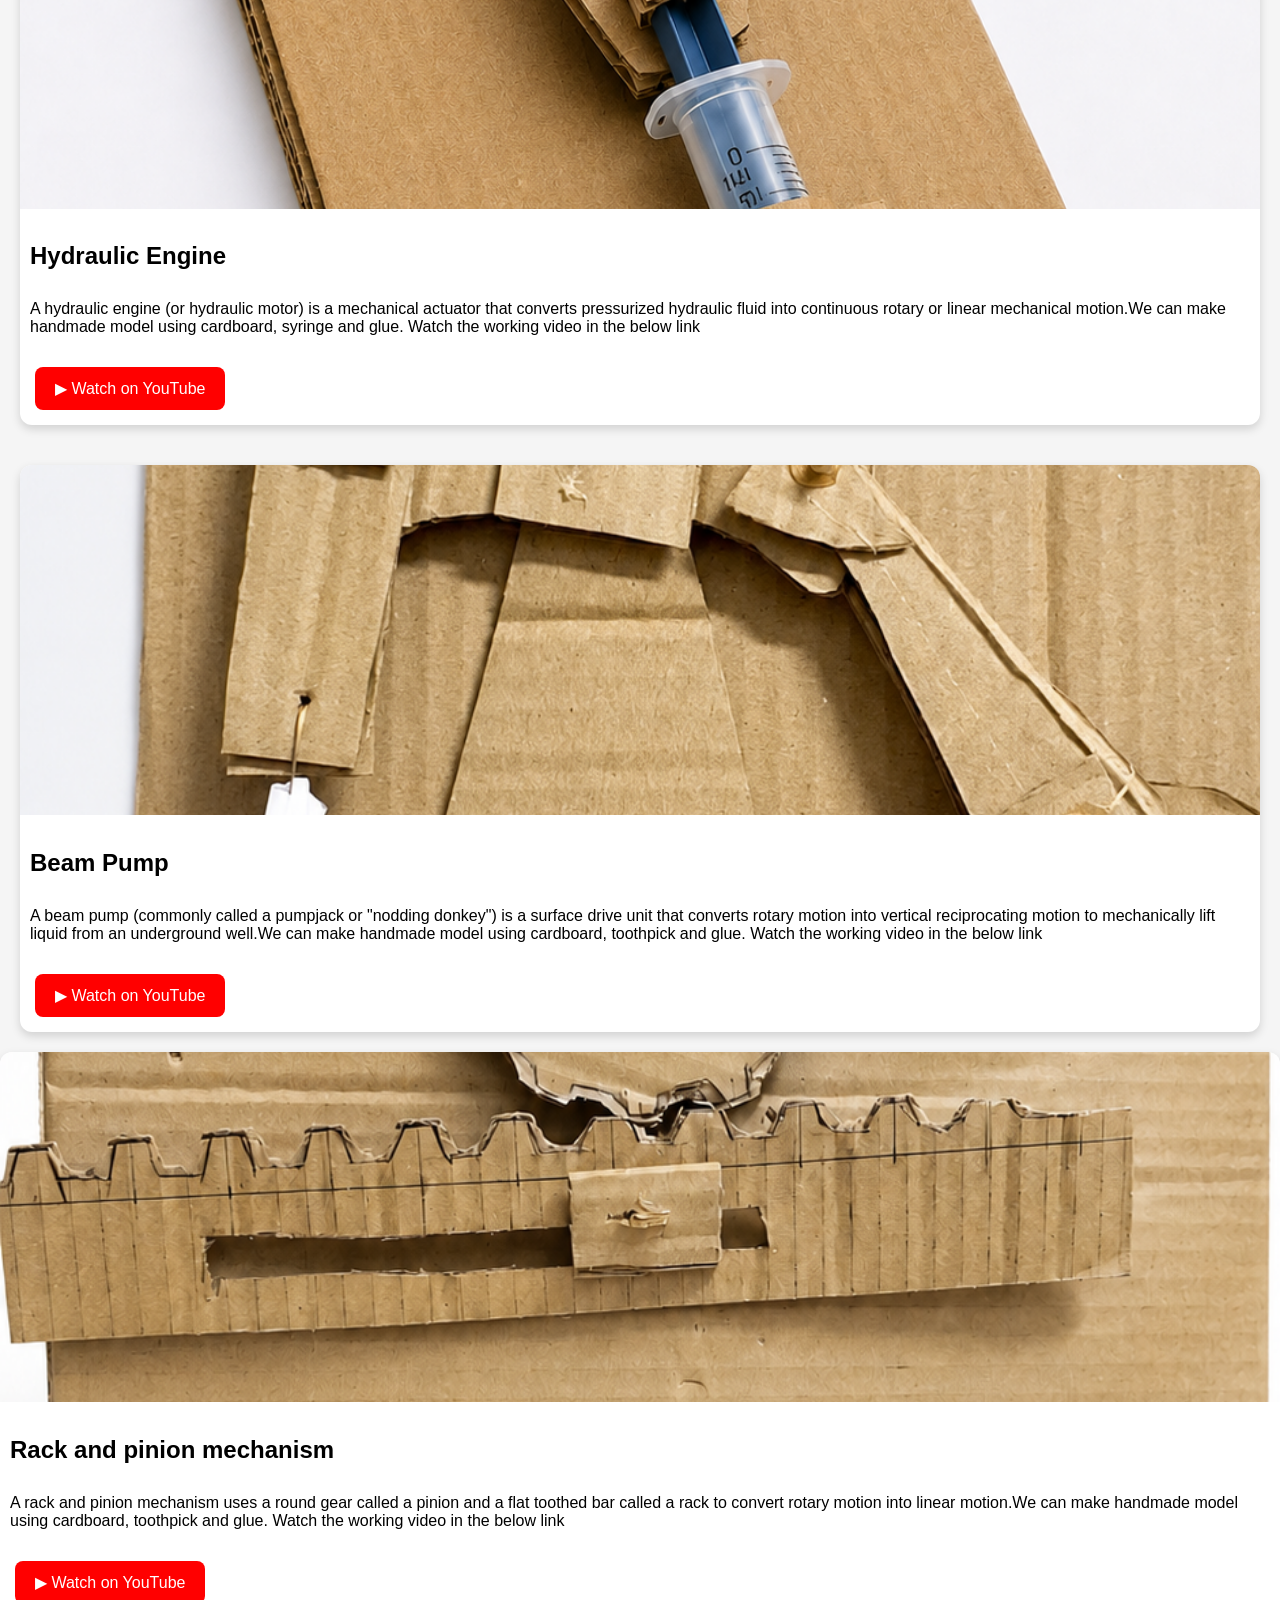
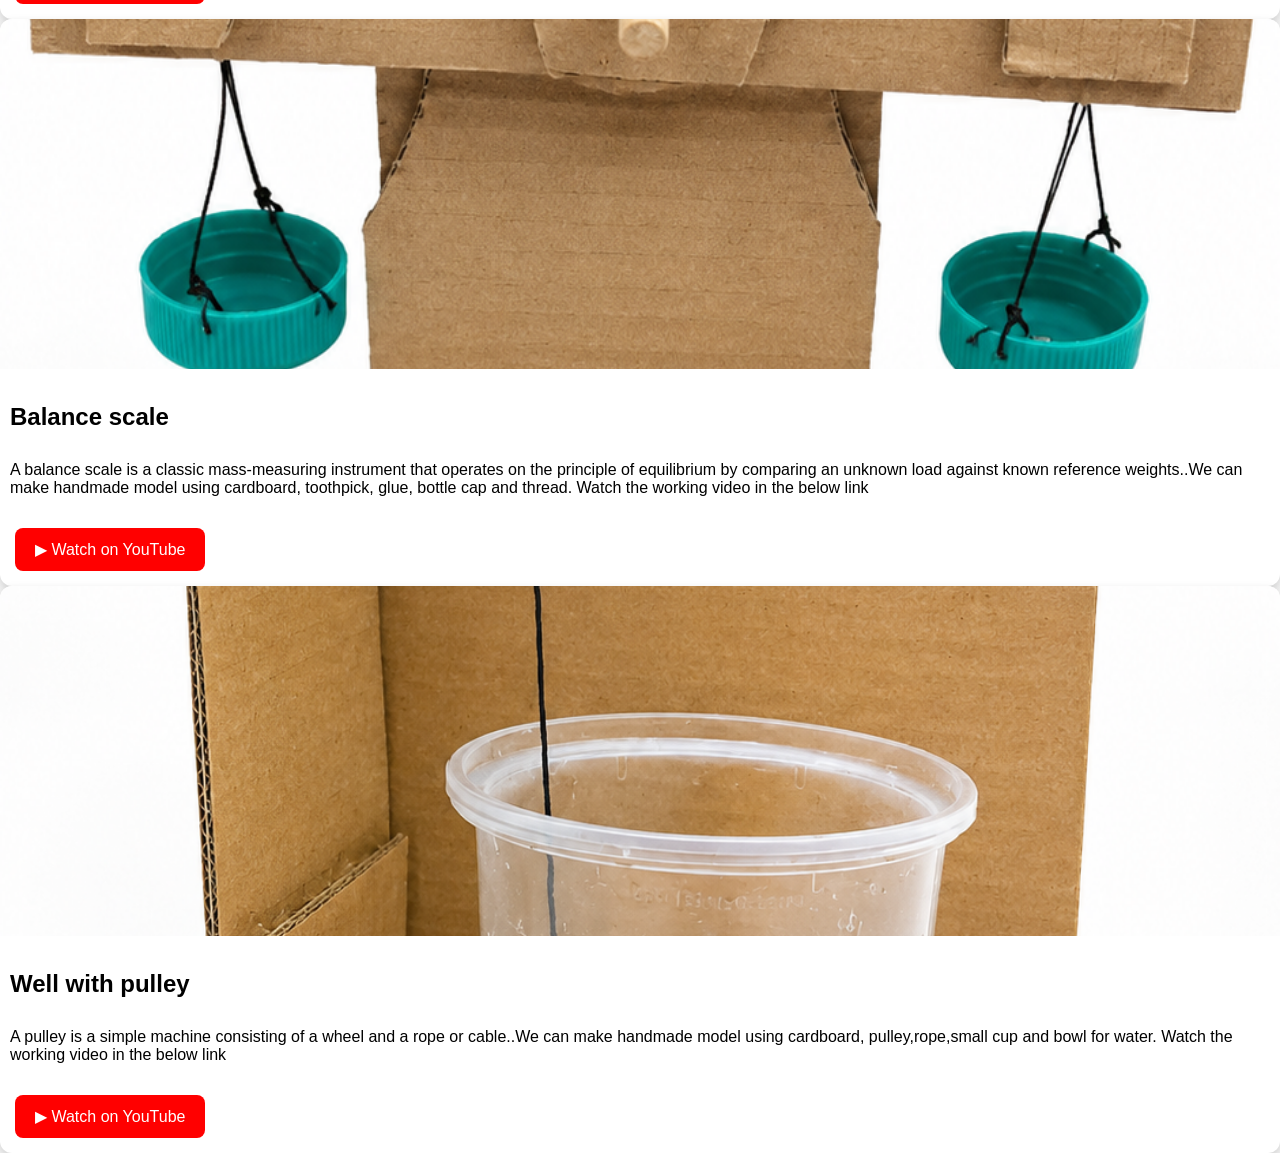
==== commit 99cc5654: "Revise pulley model description in cardboard-crafts.html Updated the description of the pulley model" ====
--- a/cardboard-crafts.html
+++ b/cardboard-crafts.html
@@ -194,7 +194,7 @@
 
 <h2>Well with pulley</h2>
 
-<p>A pulley is a simple machine consisting of a wheel and a rope or cable..We can make handmade model using cardboard, syringe and glue. Watch the working video in the below link </p>
+<p>A pulley is a simple machine consisting of a wheel and a rope or cable..We can make handmade model using cardboard, pulley,rope,small cup and bowl for water. Watch the working video in the below link </p>
 
 <a class="button"
 href="https://youtu.be/BoOQFaYcAt0">
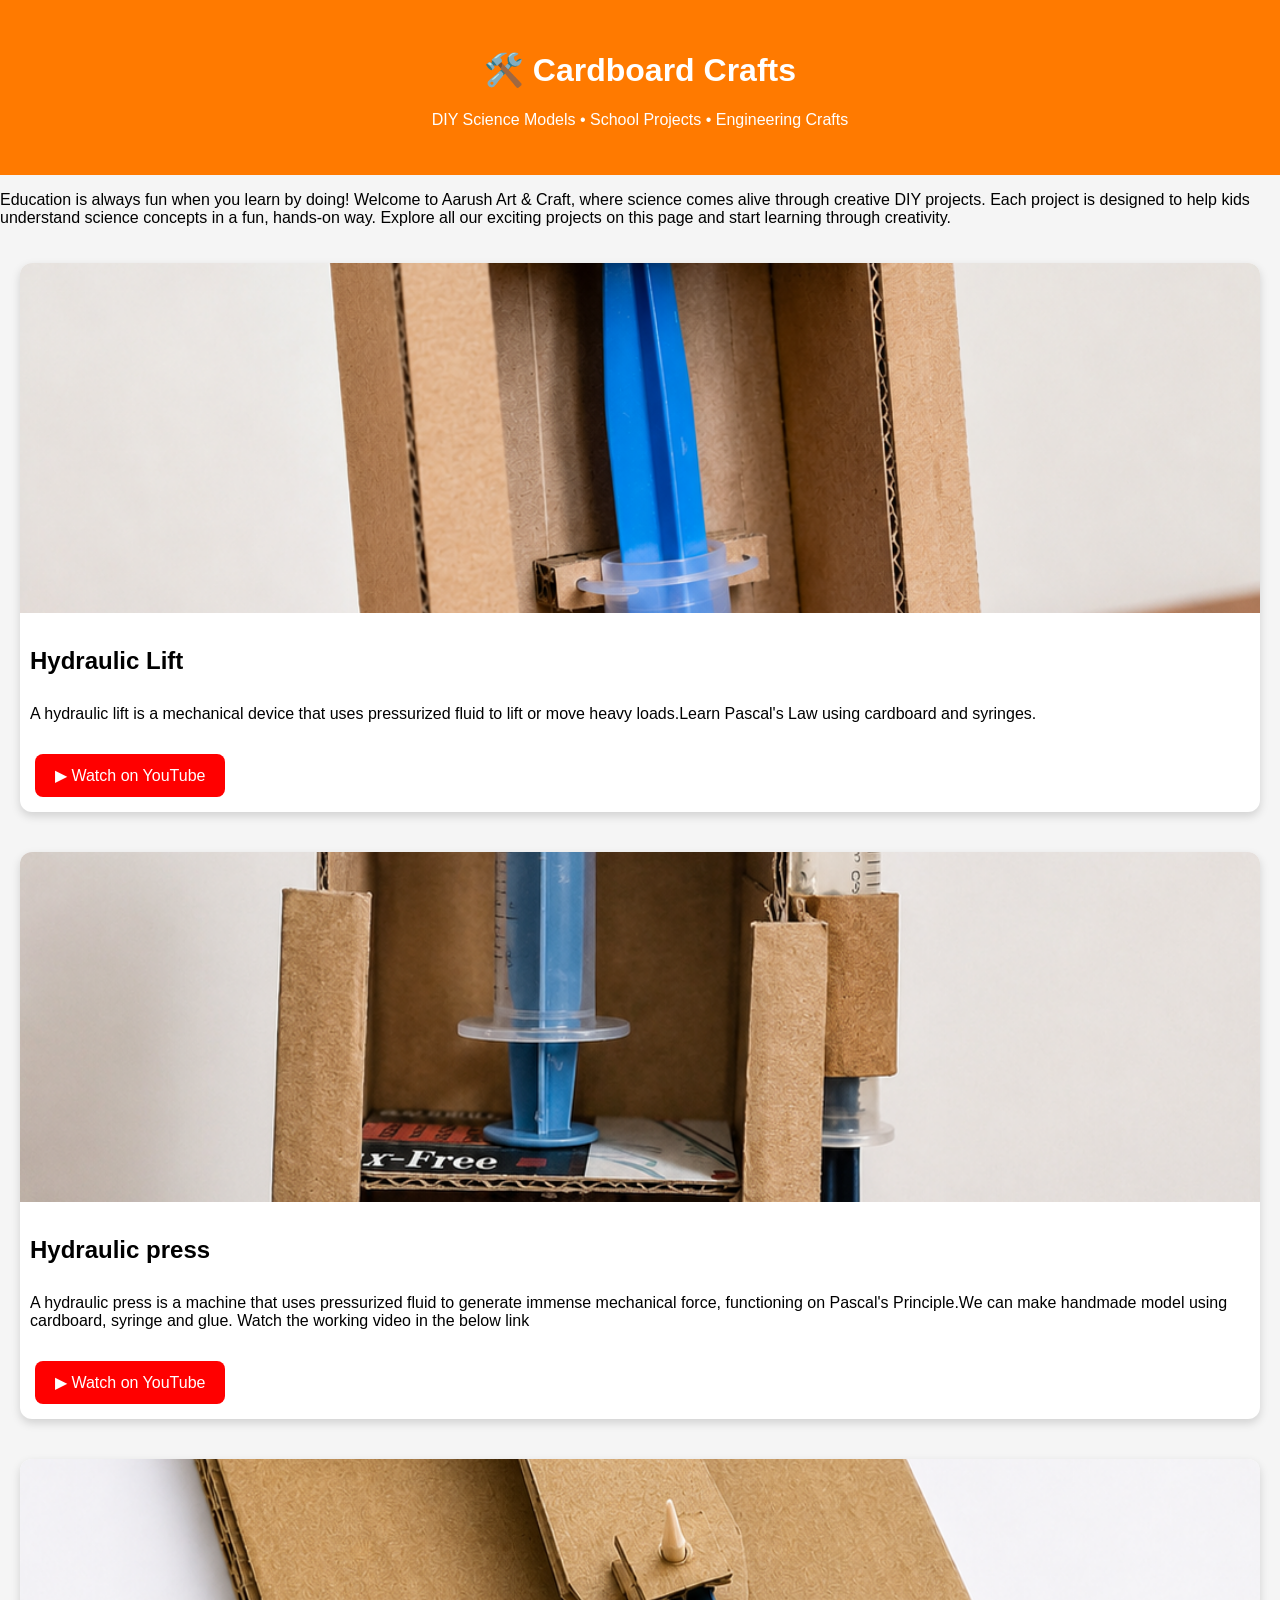
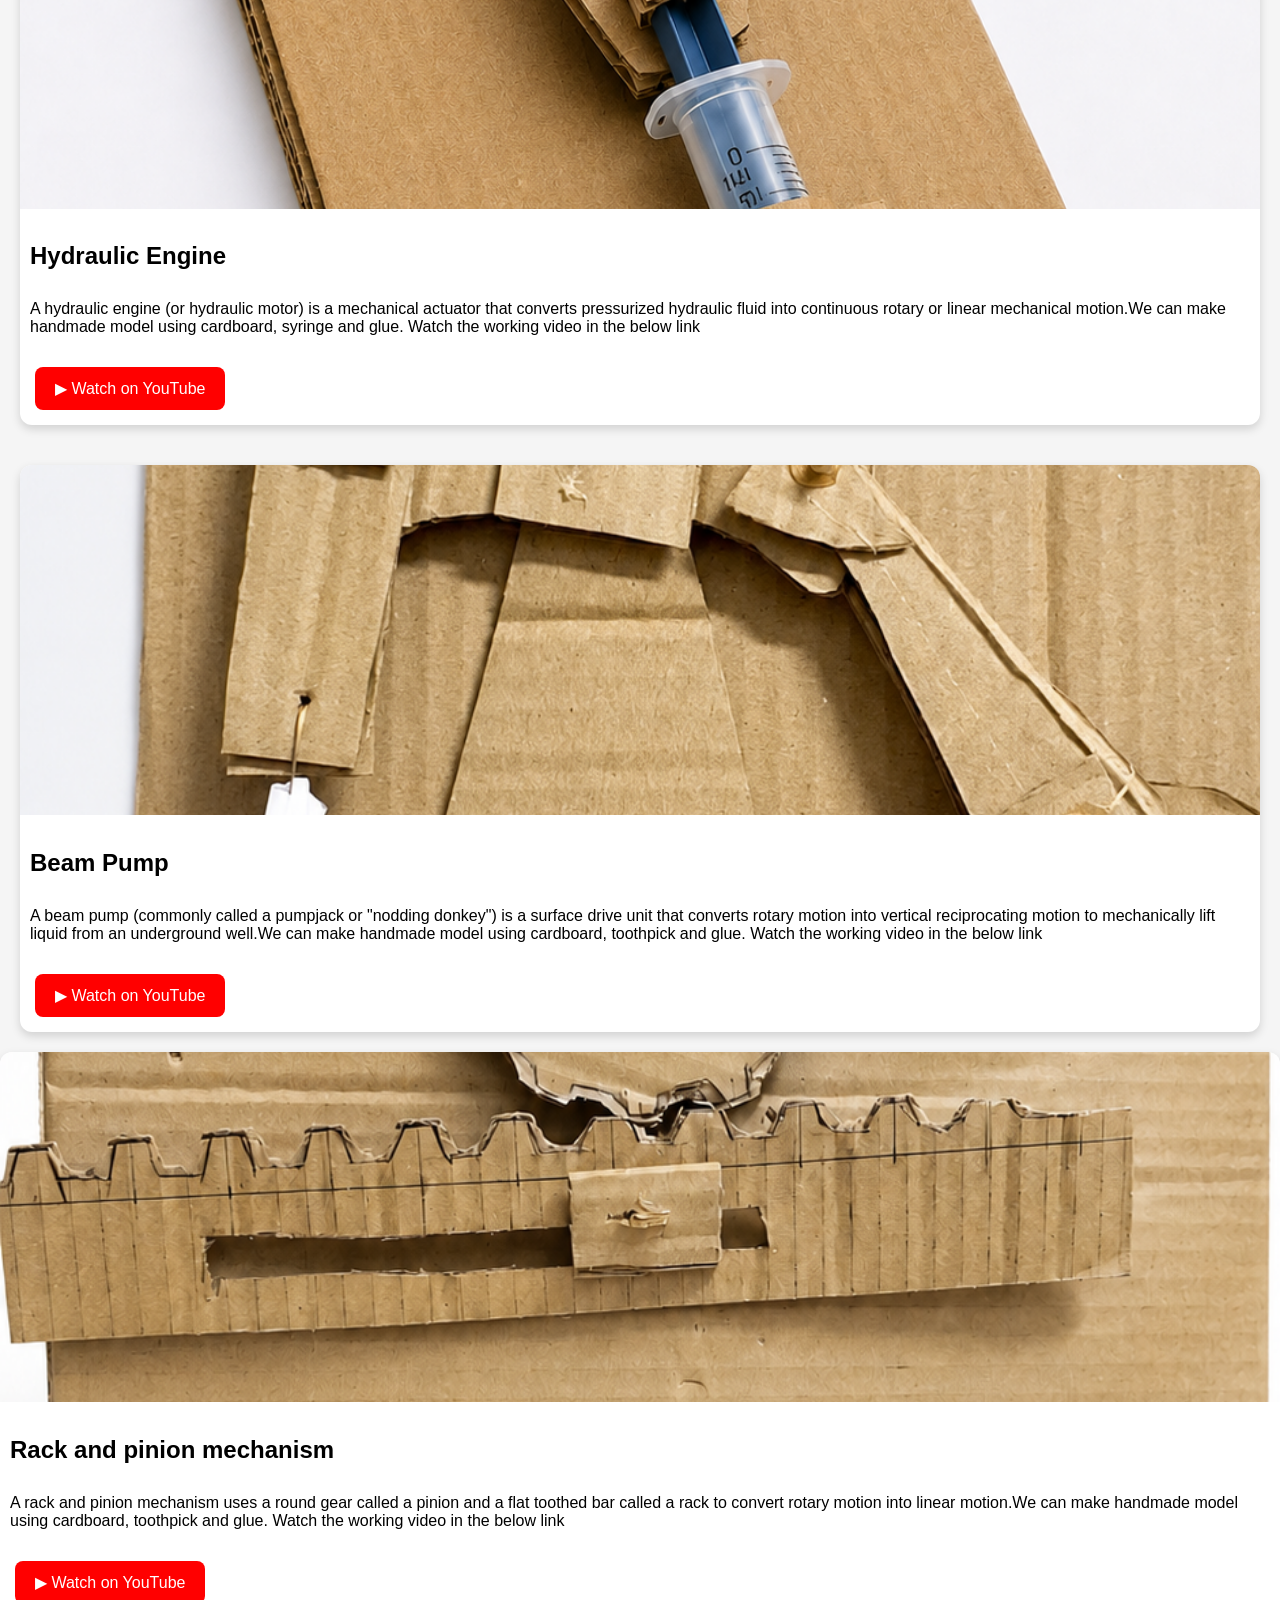
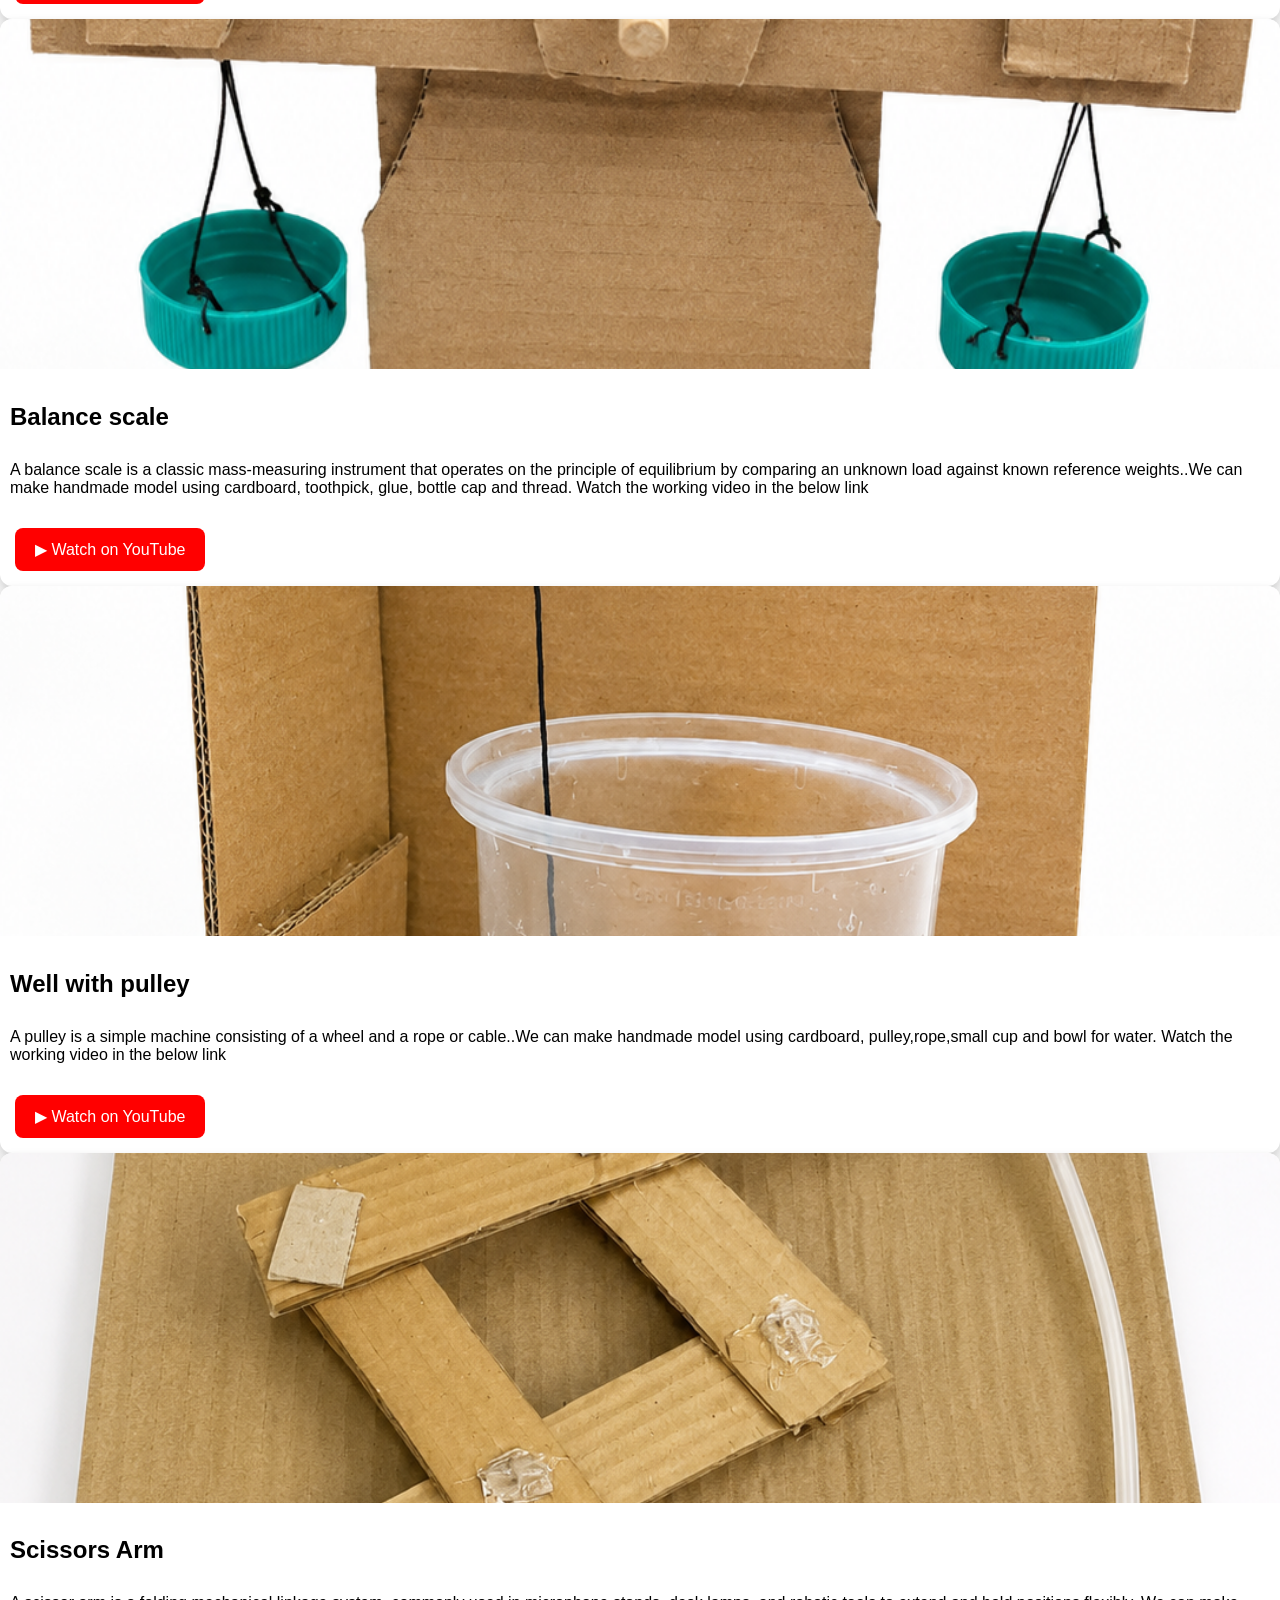
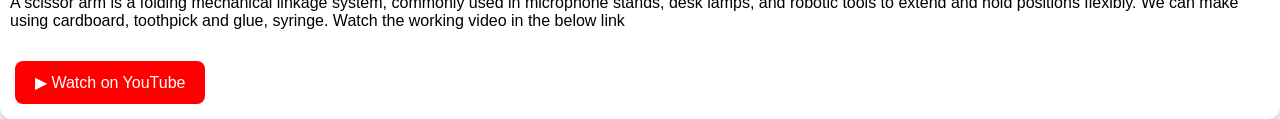
==== commit a72a8139: "Add Scissors Arm project section Added a new section for Scissors Arm project with an image, descrip" ====
--- a/cardboard-crafts.html
+++ b/cardboard-crafts.html
@@ -204,5 +204,20 @@
 </div>
 
 </div>
+    <div class="card">
+<img src="image/scissors arm.png"class="large-image" alt="Balance scale">
+
+<h2>Scissors Arm</h2>
+
+<p>A scissor arm is a folding mechanical linkage system, commonly used in microphone stands, desk lamps, and robotic tools to extend and hold positions flexibly. We can make using cardboard, toothpick and glue, syringe. Watch the working video in the below link </p>
+
+<a class="button"
+href="https://youtu.be/FuCjw3VEJk4">
+▶ Watch on YouTube
+</a>
+
+</div>
+
+</div>
 </body>
 </html>
